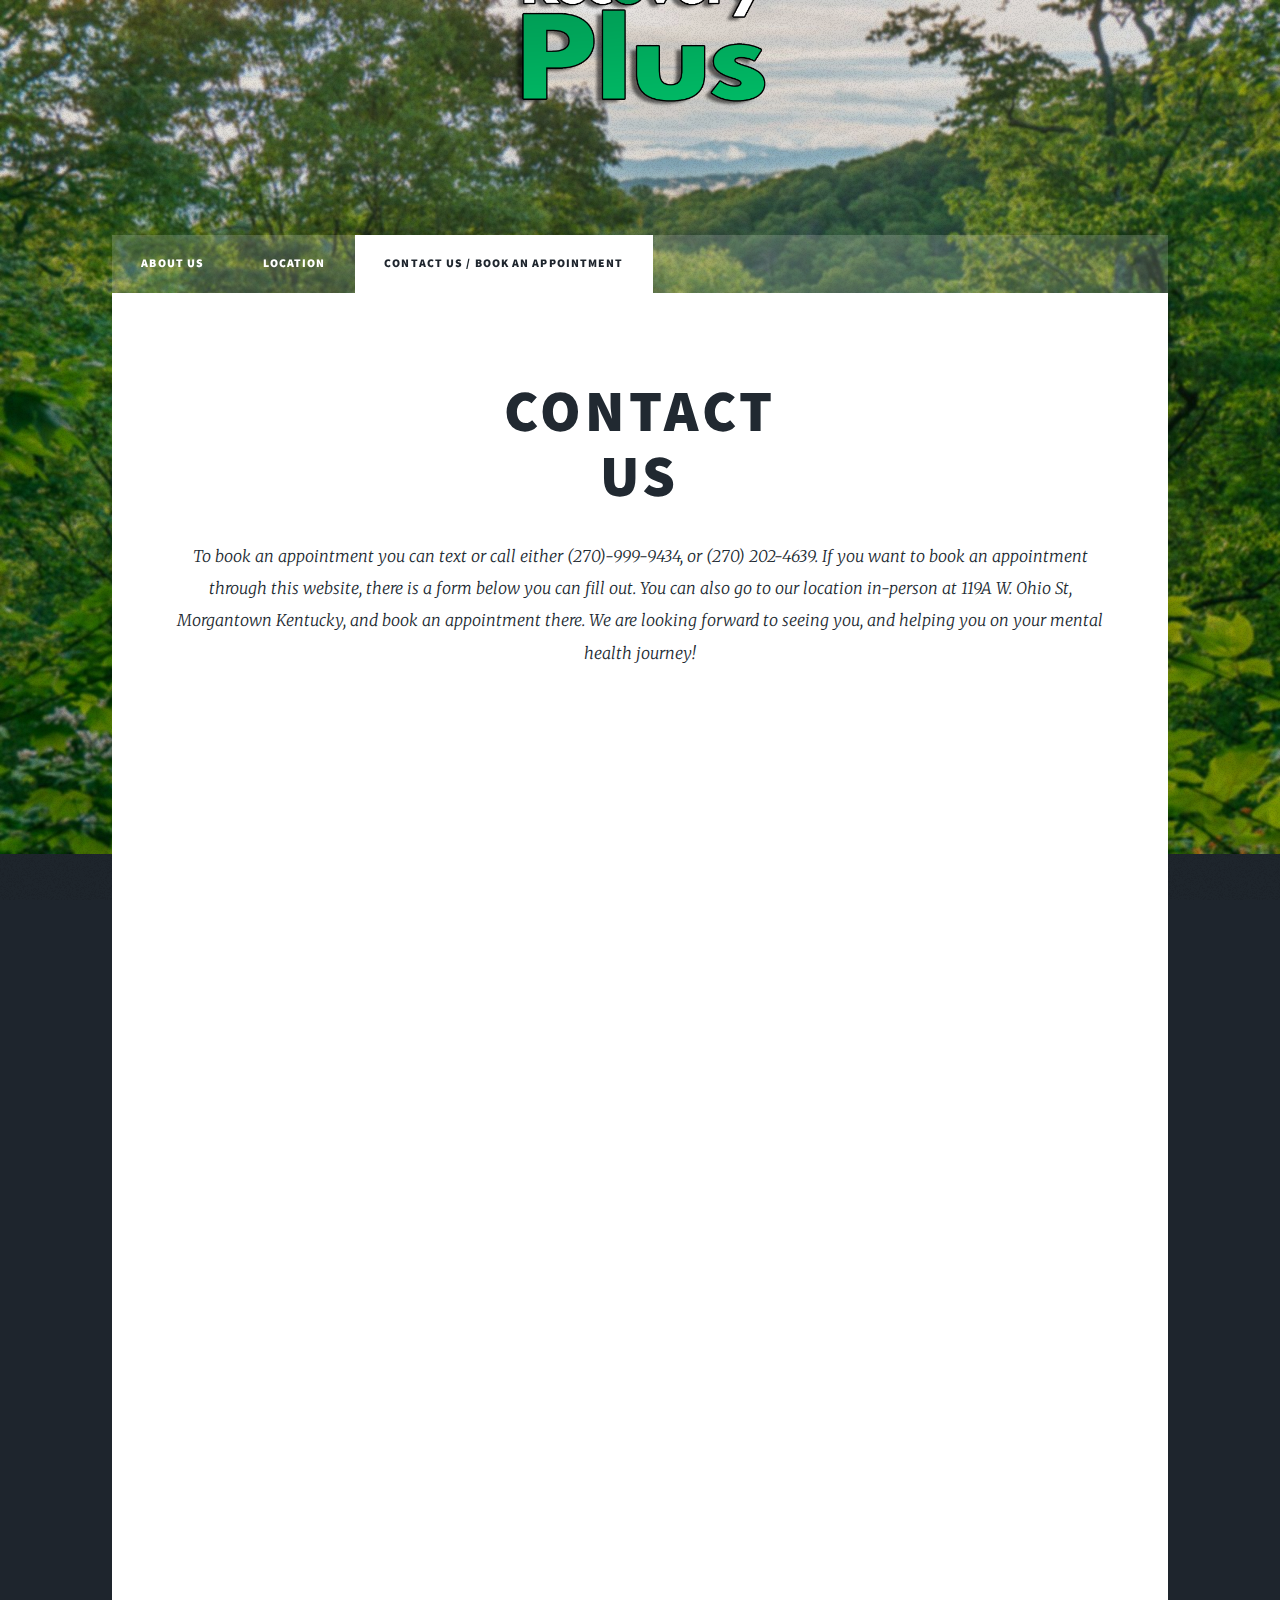
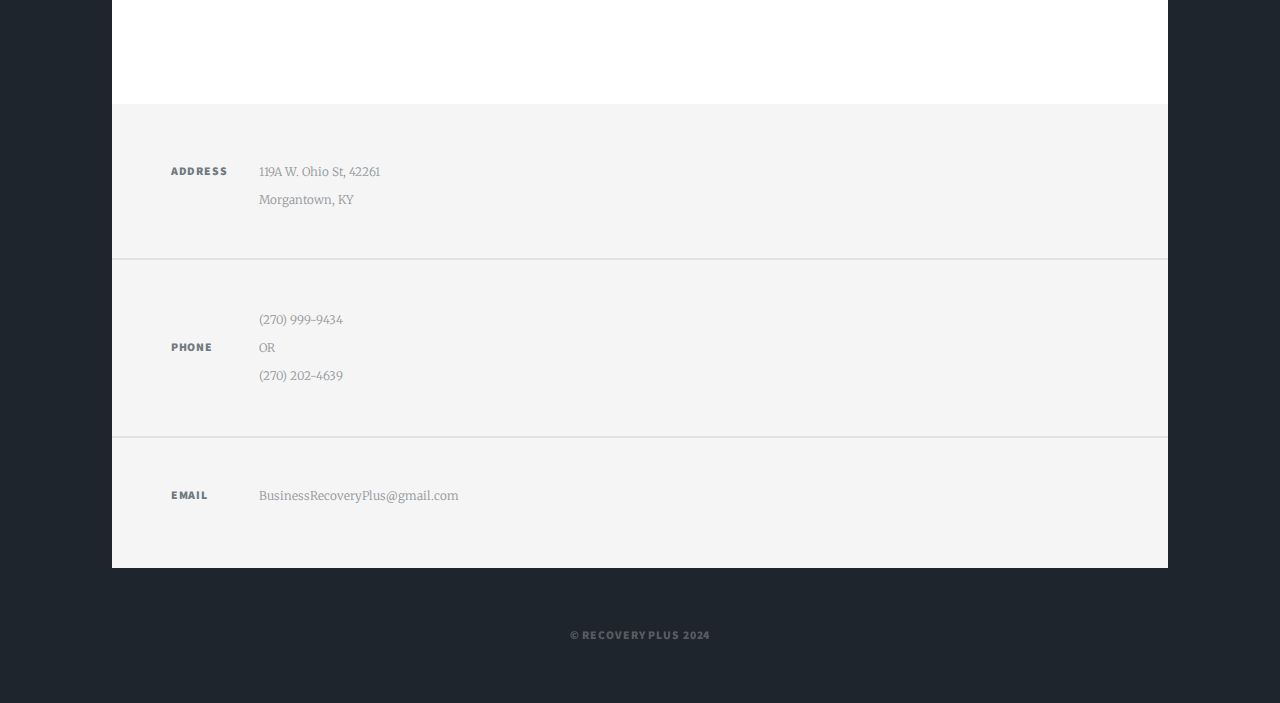
==== Contact.html @ e871b906 "Update and rename Contact to Contact.html" ====
<!DOCTYPE HTML>
<!--
	Massively by HTML5 UP
	html5up.net | @ajlkn
	Free for personal and commercial use under the CCA 3.0 license (html5up.net/license)
-->
<html>
	<head>
		<title>Recovery Plus</title>
		<meta charset="utf-8" />
		<meta name="viewport" content="width=device-width, initial-scale=1, user-scalable=no" />
		<link rel="stylesheet" href="assets/css/main.css" />
		<noscript><link rel="stylesheet" href="assets/css/noscript.css" /></noscript>
	</head>
	<body class="is-preload">

		<!-- Wrapper -->
			<div id="wrapper">

				<!-- Header -->
					<header id="header">
						<img src="logo.png" alt="Recovery Plus" style="width:300px;height:auto;">
					</header>

				<!-- Nav -->
					<nav id="nav">
						<ul class="links">
							<li><a href="index.html">About Us</a></li>
							<li><a href="generic.html">Location</a></li>
							<li class="active"><a href="elements.html">Contact Us / Book an Appointment</a></li>
						</ul>
					</nav>

				<!-- Main -->
					<div id="main">

						<!-- Post -->
							<section class="post">
								<header class="major">
									<h1>Contact<br />
									Us</h1>
									<p>To book an appointment you can text or call either (270)-999-9434, or (270) 202-4639.
									If you want to book an appointment through this website, there is a form below you can fill out. You can also go to our location in-person at 119A W. Ohio St, Morgantown Kentucky, and book
									an appointment there. We are looking forward to seeing you, and helping you on your
									mental health journey!</p><br>
									<iframe class="image fit" src="https://docs.google.com/forms/d/e/1FAIpQLSfh16a1LUzM3JCRupgCEAcpwVUj3cCktyLYL_RZSN-LQg1BMQ/viewform?embedded=true" width="1240" height="817" frameborder="0" marginheight="0" marginwidth="0">Loading…</iframe>
								</header>
							</section>

					</div>

				<!-- Footer -->
					<footer id="footer">
						<section class="split contact">
							<section class="alt">
								<h3>Address</h3>
								<p>119A W. Ohio St, 42261<br />
								Morgantown, KY</p>
							</section>
							<section>
								<h3>Phone</h3>
								<p>(270) 999-9434 <br> OR <br>
								(270) 202-4639</p>
							</section>
							<section>
								<h3>Email</h3>
								<p>BusinessRecoveryPlus@gmail.com</p>
							</section>
					</footer>

				<!-- Copyright -->
					<div id="copyright">
						<ul><li>&copy; Recovery Plus 2024</li></ul>
					</div>

			</div>

		<!-- Scripts -->
			<script src="assets/js/jquery.min.js"></script>
			<script src="assets/js/jquery.scrollex.min.js"></script>
			<script src="assets/js/jquery.scrolly.min.js"></script>
			<script src="assets/js/browser.min.js"></script>
			<script src="assets/js/breakpoints.min.js"></script>
			<script src="assets/js/util.js"></script>
			<script src="assets/js/main.js"></script>

	</body>
</html>
---- assets/css/main.css ----
@import url(fontawesome-all.min.css);
@import url("https://fonts.googleapis.com/css?family=Merriweather:300,700,300italic,700italic|Source+Sans+Pro:900");

/*
	Massively by HTML5 UP
	html5up.net | @ajlkn
	Free for personal and commercial use under the CCA 3.0 license (html5up.net/license)
*/

html, body, div, span, applet, object,
iframe, h1, h2, h3, h4, h5, h6, p, blockquote,
pre, a, abbr, acronym, address, big, cite,
code, del, dfn, em, img, ins, kbd, q, s, samp,
small, strike, strong, sub, sup, tt, var, b,
u, i, center, dl, dt, dd, ol, ul, li, fieldset,
form, label, legend, table, caption, tbody,
tfoot, thead, tr, th, td, article, aside,
canvas, details, embed, figure, figcaption,
footer, header, hgroup, menu, nav, output, ruby,
section, summary, time, mark, audio, video {
	margin: 0;
	padding: 0;
	border: 0;
	font-size: 100%;
	font: inherit;
	vertical-align: baseline;}

article, aside, details, figcaption, figure,
footer, header, hgroup, menu, nav, section {
	display: block;}

body {
	line-height: 1;
}

ol, ul {
	list-style: none;
}

blockquote, q {
	quotes: none;
}

	blockquote:before, blockquote:after, q:before, q:after {
		content: '';
		content: none;
	}

table {
	border-collapse: collapse;
	border-spacing: 0;
}

body {
	-webkit-text-size-adjust: none;
}

mark {
	background-color: transparent;
	color: inherit;
}

input::-moz-focus-inner {
	border: 0;
	padding: 0;
}

input, select, textarea {
	-moz-appearance: none;
	-webkit-appearance: none;
	-ms-appearance: none;
	appearance: none;
}

/* Basic */

	@-ms-viewport {
		width: device-width;
	}

	body {
		-ms-overflow-style: scrollbar;
	}

	@media screen and (max-width: 480px) {

		html, body {
			min-width: 320px;
		}

	}

	html {
		box-sizing: border-box;
	}

	*, *:before, *:after {
		box-sizing: inherit;
	}

	body {
		background-color: #1e252d;
	}

		body.is-preload *, body.is-preload *:before, body.is-preload *:after {
			-moz-animation: none !important;
			-webkit-animation: none !important;
			-ms-animation: none !important;
			animation: none !important;
			-moz-transition: none !important;
			-webkit-transition: none !important;
			-ms-transition: none !important;
			transition: none !important;
		}

/* Type */

	html {
		font-size: 16pt;
	}

		@media screen and (max-width: 1680px) {

			html {
				font-size: 12pt;
			}

		}

		@media screen and (max-width: 1280px) {

			html {
				font-size: 11pt;
			}

		}

		@media screen and (max-width: 360px) {

			html {
				font-size: 10pt;
			}

		}

	body {
		color: #212931;
	}

	body, input, select, textarea {
		font-family: "Merriweather", Georgia, serif;
		font-weight: 300;
		font-size: 1rem;
		line-height: 2.375;
	}

	a {
		-moz-transition: color 0.2s ease-in-out, background-color 0.2s ease-in-out, border-color 0.2s ease-in-out, box-shadow 0.2s ease-in-out;
		-webkit-transition: color 0.2s ease-in-out, background-color 0.2s ease-in-out, border-color 0.2s ease-in-out, box-shadow 0.2s ease-in-out;
		-ms-transition: color 0.2s ease-in-out, background-color 0.2s ease-in-out, border-color 0.2s ease-in-out, box-shadow 0.2s ease-in-out;
		transition: color 0.2s ease-in-out, background-color 0.2s ease-in-out, border-color 0.2s ease-in-out, box-shadow 0.2s ease-in-out;
		border-bottom: dotted 1px;
		text-decoration: none;
	}

		a:hover {
			border-bottom-color: transparent;
		}

	strong, b {
		font-weight: 600;
	}

	em, i {
		font-style: italic;
	}

	p {
		text-align: justify;
		margin: 0 0 2rem 0;
	}

	h1, h2, h3, h4, h5, h6 {
		font-family: "Source Sans Pro", Helvetica, sans-serif;
		font-weight: 900;
		line-height: 1.5;
		letter-spacing: 0.075em;
		text-transform: uppercase;
		margin: 0 0 1rem 0;
	}

		h1 a, h2 a, h3 a, h4 a, h5 a, h6 a {
			border-bottom: 0;
			color: inherit;
			text-decoration: none;
		}

	h1 {
		font-size: 4rem;
		line-height: 1.1;
		margin: 0 0 2rem 0;
	}

	h2 {
		font-size: 1.75rem;
		line-height: 1.3;
	}

	h3 {
		font-size: 1.25rem;
		margin: 0 0 1.5rem 0;
	}

	h4 {
		font-size: 1rem;
	}

	h5 {
		font-size: 0.9rem;
	}

	h6 {
		font-size: 0.8rem;
	}

	sub {
		font-size: 0.8rem;
		position: relative;
		top: 0.5rem;
	}

	sup {
		font-size: 0.8rem;
		position: relative;
		top: -0.5rem;
	}

	blockquote {
		border-left: solid 4px;
		font-style: italic;
		margin: 0 0 2rem 0;
		padding: 0.5rem 0 0.5rem 2rem;
	}

	code {
		border: solid 2px;
		font-family: "Courier New", monospace;
		font-size: 0.9rem;
		margin: 0 0.25rem;
		padding: 0.25rem 0.65rem;
	}

	pre {
		-webkit-overflow-scrolling: touch;
		font-family: "Courier New", monospace;
		font-size: 0.9rem;
		margin: 0 0 2rem 0;
	}

		pre code {
			display: block;
			line-height: 1.75;
			padding: 1rem 1.5rem;
			overflow-x: auto;
		}

	hr {
		border: 0;
		border-bottom: solid 2px;
		margin: 3rem 0;
	}

		hr.major {
			margin: 5rem 0;
		}

	.align-left {
		text-align: left;
	}

	.align-center {
		text-align: center;
	}

	.align-right {
		text-align: right;
	}

	input, select, textarea {
		color: #212931;
	}

	a {
		color: #212931;
		border-bottom-color: rgba(33, 41, 49, 0.5);
	}

		a:hover {
			border-bottom-color: transparent;
			color: #18bfef !important;
		}

	strong, b {
		color: #212931;
	}

	h1, h2, h3, h4, h5, h6 {
		color: #212931;
	}

	blockquote {
		border-left-color: #eeeeee;
	}

	code {
		background: rgba(220, 220, 220, 0.25);
		border-color: #eeeeee;
	}

	hr {
		border-bottom-color: #eeeeee;
	}

/* Row */

	.row {
		display: flex;
		flex-wrap: wrap;
		box-sizing: border-box;
		align-items: stretch;
	}

		.row > * {
			box-sizing: border-box;
		}

		.row.gtr-uniform > * > :last-child {
			margin-bottom: 0;
		}

		.row.aln-left {
			justify-content: flex-start;
		}

		.row.aln-center {
			justify-content: center;
		}

		.row.aln-right {
			justify-content: flex-end;
		}

		.row.aln-top {
			align-items: flex-start;
		}

		.row.aln-middle {
			align-items: center;
		}

		.row.aln-bottom {
			align-items: flex-end;
		}

		.row > .imp {
			order: -1;
		}

		.row > .col-1 {
			width: 8.33333%;
		}

		.row > .off-1 {
			margin-left: 8.33333%;
		}

		.row > .col-2 {
			width: 16.66667%;
		}

		.row > .off-2 {
			margin-left: 16.66667%;
		}

		.row > .col-3 {
			width: 25%;
		}

		.row > .off-3 {
			margin-left: 25%;
		}

		.row > .col-4 {
			width: 33.33333%;
		}

		.row > .off-4 {
			margin-left: 33.33333%;
		}

		.row > .col-5 {
			width: 41.66667%;
		}

		.row > .off-5 {
			margin-left: 41.66667%;
		}

		.row > .col-6 {
			width: 50%;
		}

		.row > .off-6 {
			margin-left: 50%;
		}

		.row > .col-7 {
			width: 58.33333%;
		}

		.row > .off-7 {
			margin-left: 58.33333%;
		}

		.row > .col-8 {
			width: 66.66667%;
		}

		.row > .off-8 {
			margin-left: 66.66667%;
		}

		.row > .col-9 {
			width: 75%;
		}

		.row > .off-9 {
			margin-left: 75%;
		}

		.row > .col-10 {
			width: 83.33333%;
		}

		.row > .off-10 {
			margin-left: 83.33333%;
		}

		.row > .col-11 {
			width: 91.66667%;
		}

		.row > .off-11 {
			margin-left: 91.66667%;
		}

		.row > .col-12 {
			width: 100%;
		}

		.row > .off-12 {
			margin-left: 100%;
		}

		.row.gtr-0 {
			margin-top: 0;
			margin-left: 0rem;
		}

			.row.gtr-0 > * {
				padding: 0 0 0 0rem;
			}

			.row.gtr-0.gtr-uniform {
				margin-top: 0rem;
			}

				.row.gtr-0.gtr-uniform > * {
					padding-top: 0rem;
				}

		.row.gtr-25 {
			margin-top: 0;
			margin-left: -0.375rem;
		}

			.row.gtr-25 > * {
				padding: 0 0 0 0.375rem;
			}

			.row.gtr-25.gtr-uniform {
				margin-top: -0.375rem;
			}

				.row.gtr-25.gtr-uniform > * {
					padding-top: 0.375rem;
				}

		.row.gtr-50 {
			margin-top: 0;
			margin-left: -0.75rem;
		}

			.row.gtr-50 > * {
				padding: 0 0 0 0.75rem;
			}

			.row.gtr-50.gtr-uniform {
				margin-top: -0.75rem;
			}

				.row.gtr-50.gtr-uniform > * {
					padding-top: 0.75rem;
				}

		.row {
			margin-top: 0;
			margin-left: -1.5rem;
		}

			.row > * {
				padding: 0 0 0 1.5rem;
			}

			.row.gtr-uniform {
				margin-top: -1.5rem;
			}

				.row.gtr-uniform > * {
					padding-top: 1.5rem;
				}

		.row.gtr-150 {
			margin-top: 0;
			margin-left: -2.25rem;
		}

			.row.gtr-150 > * {
				padding: 0 0 0 2.25rem;
			}

			.row.gtr-150.gtr-uniform {
				margin-top: -2.25rem;
			}

				.row.gtr-150.gtr-uniform > * {
					padding-top: 2.25rem;
				}

		.row.gtr-200 {
			margin-top: 0;
			margin-left: -3rem;
		}

			.row.gtr-200 > * {
				padding: 0 0 0 3rem;
			}

			.row.gtr-200.gtr-uniform {
				margin-top: -3rem;
			}

				.row.gtr-200.gtr-uniform > * {
					padding-top: 3rem;
				}

		@media screen and (max-width: 1680px) {

			.row {
				display: flex;
				flex-wrap: wrap;
				box-sizing: border-box;
				align-items: stretch;
			}

				.row > * {
					box-sizing: border-box;
				}

				.row.gtr-uniform > * > :last-child {
					margin-bottom: 0;
				}

				.row.aln-left {
					justify-content: flex-start;
				}

				.row.aln-center {
					justify-content: center;
				}

				.row.aln-right {
					justify-content: flex-end;
				}

				.row.aln-top {
					align-items: flex-start;
				}

				.row.aln-middle {
					align-items: center;
				}

				.row.aln-bottom {
					align-items: flex-end;
				}

				.row > .imp-xlarge {
					order: -1;
				}

				.row > .col-1-xlarge {
					width: 8.33333%;
				}

				.row > .off-1-xlarge {
					margin-left: 8.33333%;
				}

				.row > .col-2-xlarge {
					width: 16.66667%;
				}

				.row > .off-2-xlarge {
					margin-left: 16.66667%;
				}

				.row > .col-3-xlarge {
					width: 25%;
				}

				.row > .off-3-xlarge {
					margin-left: 25%;
				}

				.row > .col-4-xlarge {
					width: 33.33333%;
				}

				.row > .off-4-xlarge {
					margin-left: 33.33333%;
				}

				.row > .col-5-xlarge {
					width: 41.66667%;
				}

				.row > .off-5-xlarge {
					margin-left: 41.66667%;
				}

				.row > .col-6-xlarge {
					width: 50%;
				}

				.row > .off-6-xlarge {
					margin-left: 50%;
				}

				.row > .col-7-xlarge {
					width: 58.33333%;
				}

				.row > .off-7-xlarge {
					margin-left: 58.33333%;
				}

				.row > .col-8-xlarge {
					width: 66.66667%;
				}

				.row > .off-8-xlarge {
					margin-left: 66.66667%;
				}

				.row > .col-9-xlarge {
					width: 75%;
				}

				.row > .off-9-xlarge {
					margin-left: 75%;
				}

				.row > .col-10-xlarge {
					width: 83.33333%;
				}

				.row > .off-10-xlarge {
					margin-left: 83.33333%;
				}

				.row > .col-11-xlarge {
					width: 91.66667%;
				}

				.row > .off-11-xlarge {
					margin-left: 91.66667%;
				}

				.row > .col-12-xlarge {
					width: 100%;
				}

				.row > .off-12-xlarge {
					margin-left: 100%;
				}

				.row.gtr-0 {
					margin-top: 0;
					margin-left: 0rem;
				}

					.row.gtr-0 > * {
						padding: 0 0 0 0rem;
					}

					.row.gtr-0.gtr-uniform {
						margin-top: 0rem;
					}

						.row.gtr-0.gtr-uniform > * {
							padding-top: 0rem;
						}

				.row.gtr-25 {
					margin-top: 0;
					margin-left: -0.375rem;
				}

					.row.gtr-25 > * {
						padding: 0 0 0 0.375rem;
					}

					.row.gtr-25.gtr-uniform {
						margin-top: -0.375rem;
					}

						.row.gtr-25.gtr-uniform > * {
							padding-top: 0.375rem;
						}

				.row.gtr-50 {
					margin-top: 0;
					margin-left: -0.75rem;
				}

					.row.gtr-50 > * {
						padding: 0 0 0 0.75rem;
					}

					.row.gtr-50.gtr-uniform {
						margin-top: -0.75rem;
					}

						.row.gtr-50.gtr-uniform > * {
							padding-top: 0.75rem;
						}

				.row {
					margin-top: 0;
					margin-left: -1.5rem;
				}

					.row > * {
						padding: 0 0 0 1.5rem;
					}

					.row.gtr-uniform {
						margin-top: -1.5rem;
					}

						.row.gtr-uniform > * {
							padding-top: 1.5rem;
						}

				.row.gtr-150 {
					margin-top: 0;
					margin-left: -2.25rem;
				}

					.row.gtr-150 > * {
						padding: 0 0 0 2.25rem;
					}

					.row.gtr-150.gtr-uniform {
						margin-top: -2.25rem;
					}

						.row.gtr-150.gtr-uniform > * {
							padding-top: 2.25rem;
						}

				.row.gtr-200 {
					margin-top: 0;
					margin-left: -3rem;
				}

					.row.gtr-200 > * {
						padding: 0 0 0 3rem;
					}

					.row.gtr-200.gtr-uniform {
						margin-top: -3rem;
					}

						.row.gtr-200.gtr-uniform > * {
							padding-top: 3rem;
						}

		}

		@media screen and (max-width: 1280px) {

			.row {
				display: flex;
				flex-wrap: wrap;
				box-sizing: border-box;
				align-items: stretch;
			}

				.row > * {
					box-sizing: border-box;
				}

				.row.gtr-uniform > * > :last-child {
					margin-bottom: 0;
				}

				.row.aln-left {
					justify-content: flex-start;
				}

				.row.aln-center {
					justify-content: center;
				}

				.row.aln-right {
					justify-content: flex-end;
				}

				.row.aln-top {
					align-items: flex-start;
				}

				.row.aln-middle {
					align-items: center;
				}

				.row.aln-bottom {
					align-items: flex-end;
				}

				.row > .imp-large {
					order: -1;
				}

				.row > .col-1-large {
					width: 8.33333%;
				}

				.row > .off-1-large {
					margin-left: 8.33333%;
				}

				.row > .col-2-large {
					width: 16.66667%;
				}

				.row > .off-2-large {
					margin-left: 16.66667%;
				}

				.row > .col-3-large {
					width: 25%;
				}

				.row > .off-3-large {
					margin-left: 25%;
				}

				.row > .col-4-large {
					width: 33.33333%;
				}

				.row > .off-4-large {
					margin-left: 33.33333%;
				}

				.row > .col-5-large {
					width: 41.66667%;
				}

				.row > .off-5-large {
					margin-left: 41.66667%;
				}

				.row > .col-6-large {
					width: 50%;
				}

				.row > .off-6-large {
					margin-left: 50%;
				}

				.row > .col-7-large {
					width: 58.33333%;
				}

				.row > .off-7-large {
					margin-left: 58.33333%;
				}

				.row > .col-8-large {
					width: 66.66667%;
				}

				.row > .off-8-large {
					margin-left: 66.66667%;
				}

				.row > .col-9-large {
					width: 75%;
				}

				.row > .off-9-large {
					margin-left: 75%;
				}

				.row > .col-10-large {
					width: 83.33333%;
				}

				.row > .off-10-large {
					margin-left: 83.33333%;
				}

				.row > .col-11-large {
					width: 91.66667%;
				}

				.row > .off-11-large {
					margin-left: 91.66667%;
				}

				.row > .col-12-large {
					width: 100%;
				}

				.row > .off-12-large {
					margin-left: 100%;
				}

				.row.gtr-0 {
					margin-top: 0;
					margin-left: 0rem;
				}

					.row.gtr-0 > * {
						padding: 0 0 0 0rem;
					}

					.row.gtr-0.gtr-uniform {
						margin-top: 0rem;
					}

						.row.gtr-0.gtr-uniform > * {
							padding-top: 0rem;
						}

				.row.gtr-25 {
					margin-top: 0;
					margin-left: -0.375rem;
				}

					.row.gtr-25 > * {
						padding: 0 0 0 0.375rem;
					}

					.row.gtr-25.gtr-uniform {
						margin-top: -0.375rem;
					}

						.row.gtr-25.gtr-uniform > * {
							padding-top: 0.375rem;
						}

				.row.gtr-50 {
					margin-top: 0;
					margin-left: -0.75rem;
				}

					.row.gtr-50 > * {
						padding: 0 0 0 0.75rem;
					}

					.row.gtr-50.gtr-uniform {
						margin-top: -0.75rem;
					}

						.row.gtr-50.gtr-uniform > * {
							padding-top: 0.75rem;
						}

				.row {
					margin-top: 0;
					margin-left: -1.5rem;
				}

					.row > * {
						padding: 0 0 0 1.5rem;
					}

					.row.gtr-uniform {
						margin-top: -1.5rem;
					}

						.row.gtr-uniform > * {
							padding-top: 1.5rem;
						}

				.row.gtr-150 {
					margin-top: 0;
					margin-left: -2.25rem;
				}

					.row.gtr-150 > * {
						padding: 0 0 0 2.25rem;
					}

					.row.gtr-150.gtr-uniform {
						margin-top: -2.25rem;
					}

						.row.gtr-150.gtr-uniform > * {
							padding-top: 2.25rem;
						}

				.row.gtr-200 {
					margin-top: 0;
					margin-left: -3rem;
				}

					.row.gtr-200 > * {
						padding: 0 0 0 3rem;
					}

					.row.gtr-200.gtr-uniform {
						margin-top: -3rem;
					}

						.row.gtr-200.gtr-uniform > * {
							padding-top: 3rem;
						}

		}

		@media screen and (max-width: 980px) {

			.row {
				display: flex;
				flex-wrap: wrap;
				box-sizing: border-box;
				align-items: stretch;
			}

				.row > * {
					box-sizing: border-box;
				}

				.row.gtr-uniform > * > :last-child {
					margin-bottom: 0;
				}

				.row.aln-left {
					justify-content: flex-start;
				}

				.row.aln-center {
					justify-content: center;
				}

				.row.aln-right {
					justify-content: flex-end;
				}

				.row.aln-top {
					align-items: flex-start;
				}

				.row.aln-middle {
					align-items: center;
				}

				.row.aln-bottom {
					align-items: flex-end;
				}

				.row > .imp-medium {
					order: -1;
				}

				.row > .col-1-medium {
					width: 8.33333%;
				}

				.row > .off-1-medium {
					margin-left: 8.33333%;
				}

				.row > .col-2-medium {
					width: 16.66667%;
				}

				.row > .off-2-medium {
					margin-left: 16.66667%;
				}

				.row > .col-3-medium {
					width: 25%;
				}

				.row > .off-3-medium {
					margin-left: 25%;
				}

				.row > .col-4-medium {
					width: 33.33333%;
				}

				.row > .off-4-medium {
					margin-left: 33.33333%;
				}

				.row > .col-5-medium {
					width: 41.66667%;
				}

				.row > .off-5-medium {
					margin-left: 41.66667%;
				}

				.row > .col-6-medium {
					width: 50%;
				}

				.row > .off-6-medium {
					margin-left: 50%;
				}

				.row > .col-7-medium {
					width: 58.33333%;
				}

				.row > .off-7-medium {
					margin-left: 58.33333%;
				}

				.row > .col-8-medium {
					width: 66.66667%;
				}

				.row > .off-8-medium {
					margin-left: 66.66667%;
				}

				.row > .col-9-medium {
					width: 75%;
				}

				.row > .off-9-medium {
					margin-left: 75%;
				}

				.row > .col-10-medium {
					width: 83.33333%;
				}

				.row > .off-10-medium {
					margin-left: 83.33333%;
				}

				.row > .col-11-medium {
					width: 91.66667%;
				}

				.row > .off-11-medium {
					margin-left: 91.66667%;
				}

				.row > .col-12-medium {
					width: 100%;
				}

				.row > .off-12-medium {
					margin-left: 100%;
				}

				.row.gtr-0 {
					margin-top: 0;
					margin-left: 0rem;
				}

					.row.gtr-0 > * {
						padding: 0 0 0 0rem;
					}

					.row.gtr-0.gtr-uniform {
						margin-top: 0rem;
					}

						.row.gtr-0.gtr-uniform > * {
							padding-top: 0rem;
						}

				.row.gtr-25 {
					margin-top: 0;
					margin-left: -0.375rem;
				}

					.row.gtr-25 > * {
						padding: 0 0 0 0.375rem;
					}

					.row.gtr-25.gtr-uniform {
						margin-top: -0.375rem;
					}

						.row.gtr-25.gtr-uniform > * {
							padding-top: 0.375rem;
						}

				.row.gtr-50 {
					margin-top: 0;
					margin-left: -0.75rem;
				}

					.row.gtr-50 > * {
						padding: 0 0 0 0.75rem;
					}

					.row.gtr-50.gtr-uniform {
						margin-top: -0.75rem;
					}

						.row.gtr-50.gtr-uniform > * {
							padding-top: 0.75rem;
						}

				.row {
					margin-top: 0;
					margin-left: -1.5rem;
				}

					.row > * {
						padding: 0 0 0 1.5rem;
					}

					.row.gtr-uniform {
						margin-top: -1.5rem;
					}

						.row.gtr-uniform > * {
							padding-top: 1.5rem;
						}

				.row.gtr-150 {
					margin-top: 0;
					margin-left: -2.25rem;
				}

					.row.gtr-150 > * {
						padding: 0 0 0 2.25rem;
					}

					.row.gtr-150.gtr-uniform {
						margin-top: -2.25rem;
					}

						.row.gtr-150.gtr-uniform > * {
							padding-top: 2.25rem;
						}

				.row.gtr-200 {
					margin-top: 0;
					margin-left: -3rem;
				}

					.row.gtr-200 > * {
						padding: 0 0 0 3rem;
					}

					.row.gtr-200.gtr-uniform {
						margin-top: -3rem;
					}

						.row.gtr-200.gtr-uniform > * {
							padding-top: 3rem;
						}

		}

		@media screen and (max-width: 736px) {

			.row {
				display: flex;
				flex-wrap: wrap;
				box-sizing: border-box;
				align-items: stretch;
			}

				.row > * {
					box-sizing: border-box;
				}

				.row.gtr-uniform > * > :last-child {
					margin-bottom: 0;
				}

				.row.aln-left {
					justify-content: flex-start;
				}

				.row.aln-center {
					justify-content: center;
				}

				.row.aln-right {
					justify-content: flex-end;
				}

				.row.aln-top {
					align-items: flex-start;
				}

				.row.aln-middle {
					align-items: center;
				}

				.row.aln-bottom {
					align-items: flex-end;
				}

				.row > .imp-small {
					order: -1;
				}

				.row > .col-1-small {
					width: 8.33333%;
				}

				.row > .off-1-small {
					margin-left: 8.33333%;
				}

				.row > .col-2-small {
					width: 16.66667%;
				}

				.row > .off-2-small {
					margin-left: 16.66667%;
				}

				.row > .col-3-small {
					width: 25%;
				}

				.row > .off-3-small {
					margin-left: 25%;
				}

				.row > .col-4-small {
					width: 33.33333%;
				}

				.row > .off-4-small {
					margin-left: 33.33333%;
				}

				.row > .col-5-small {
					width: 41.66667%;
				}

				.row > .off-5-small {
					margin-left: 41.66667%;
				}

				.row > .col-6-small {
					width: 50%;
				}

				.row > .off-6-small {
					margin-left: 50%;
				}

				.row > .col-7-small {
					width: 58.33333%;
				}

				.row > .off-7-small {
					margin-left: 58.33333%;
				}

				.row > .col-8-small {
					width: 66.66667%;
				}

				.row > .off-8-small {
					margin-left: 66.66667%;
				}

				.row > .col-9-small {
					width: 75%;
				}

				.row > .off-9-small {
					margin-left: 75%;
				}

				.row > .col-10-small {
					width: 83.33333%;
				}

				.row > .off-10-small {
					margin-left: 83.33333%;
				}

				.row > .col-11-small {
					width: 91.66667%;
				}

				.row > .off-11-small {
					margin-left: 91.66667%;
				}

				.row > .col-12-small {
					width: 100%;
				}

				.row > .off-12-small {
					margin-left: 100%;
				}

				.row.gtr-0 {
					margin-top: 0;
					margin-left: 0rem;
				}

					.row.gtr-0 > * {
						padding: 0 0 0 0rem;
					}

					.row.gtr-0.gtr-uniform {
						margin-top: 0rem;
					}

						.row.gtr-0.gtr-uniform > * {
							padding-top: 0rem;
						}

				.row.gtr-25 {
					margin-top: 0;
					margin-left: -0.375rem;
				}

					.row.gtr-25 > * {
						padding: 0 0 0 0.375rem;
					}

					.row.gtr-25.gtr-uniform {
						margin-top: -0.375rem;
					}

						.row.gtr-25.gtr-uniform > * {
							padding-top: 0.375rem;
						}

				.row.gtr-50 {
					margin-top: 0;
					margin-left: -0.75rem;
				}

					.row.gtr-50 > * {
						padding: 0 0 0 0.75rem;
					}

					.row.gtr-50.gtr-uniform {
						margin-top: -0.75rem;
					}

						.row.gtr-50.gtr-uniform > * {
							padding-top: 0.75rem;
						}

				.row {
					margin-top: 0;
					margin-left: -1.5rem;
				}

					.row > * {
						padding: 0 0 0 1.5rem;
					}

					.row.gtr-uniform {
						margin-top: -1.5rem;
					}

						.row.gtr-uniform > * {
							padding-top: 1.5rem;
						}

				.row.gtr-150 {
					margin-top: 0;
					margin-left: -2.25rem;
				}

					.row.gtr-150 > * {
						padding: 0 0 0 2.25rem;
					}

					.row.gtr-150.gtr-uniform {
						margin-top: -2.25rem;
					}

						.row.gtr-150.gtr-uniform > * {
							padding-top: 2.25rem;
						}

				.row.gtr-200 {
					margin-top: 0;
					margin-left: -3rem;
				}

					.row.gtr-200 > * {
						padding: 0 0 0 3rem;
					}

					.row.gtr-200.gtr-uniform {
						margin-top: -3rem;
					}

						.row.gtr-200.gtr-uniform > * {
							padding-top: 3rem;
						}

		}

		@media screen and (max-width: 480px) {

			.row {
				display: flex;
				flex-wrap: wrap;
				box-sizing: border-box;
				align-items: stretch;
			}

				.row > * {
					box-sizing: border-box;
				}

				.row.gtr-uniform > * > :last-child {
					margin-bottom: 0;
				}

				.row.aln-left {
					justify-content: flex-start;
				}

				.row.aln-center {
					justify-content: center;
				}

				.row.aln-right {
					justify-content: flex-end;
				}

				.row.aln-top {
					align-items: flex-start;
				}

				.row.aln-middle {
					align-items: center;
				}

				.row.aln-bottom {
					align-items: flex-end;
				}

				.row > .imp-xsmall {
					order: -1;
				}

				.row > .col-1-xsmall {
					width: 8.33333%;
				}

				.row > .off-1-xsmall {
					margin-left: 8.33333%;
				}

				.row > .col-2-xsmall {
					width: 16.66667%;
				}

				.row > .off-2-xsmall {
					margin-left: 16.66667%;
				}

				.row > .col-3-xsmall {
					width: 25%;
				}

				.row > .off-3-xsmall {
					margin-left: 25%;
				}

				.row > .col-4-xsmall {
					width: 33.33333%;
				}

				.row > .off-4-xsmall {
					margin-left: 33.33333%;
				}

				.row > .col-5-xsmall {
					width: 41.66667%;
				}

				.row > .off-5-xsmall {
					margin-left: 41.66667%;
				}

				.row > .col-6-xsmall {
					width: 50%;
				}

				.row > .off-6-xsmall {
					margin-left: 50%;
				}

				.row > .col-7-xsmall {
					width: 58.33333%;
				}

				.row > .off-7-xsmall {
					margin-left: 58.33333%;
				}

				.row > .col-8-xsmall {
					width: 66.66667%;
				}

				.row > .off-8-xsmall {
					margin-left: 66.66667%;
				}

				.row > .col-9-xsmall {
					width: 75%;
				}

				.row > .off-9-xsmall {
					margin-left: 75%;
				}

				.row > .col-10-xsmall {
					width: 83.33333%;
				}

				.row > .off-10-xsmall {
					margin-left: 83.33333%;
				}

				.row > .col-11-xsmall {
					width: 91.66667%;
				}

				.row > .off-11-xsmall {
					margin-left: 91.66667%;
				}

				.row > .col-12-xsmall {
					width: 100%;
				}

				.row > .off-12-xsmall {
					margin-left: 100%;
				}

				.row.gtr-0 {
					margin-top: 0;
					margin-left: 0rem;
				}

					.row.gtr-0 > * {
						padding: 0 0 0 0rem;
					}

					.row.gtr-0.gtr-uniform {
						margin-top: 0rem;
					}

						.row.gtr-0.gtr-uniform > * {
							padding-top: 0rem;
						}

				.row.gtr-25 {
					margin-top: 0;
					margin-left: -0.375rem;
				}

					.row.gtr-25 > * {
						padding: 0 0 0 0.375rem;
					}

					.row.gtr-25.gtr-uniform {
						margin-top: -0.375rem;
					}

						.row.gtr-25.gtr-uniform > * {
							padding-top: 0.375rem;
						}

				.row.gtr-50 {
					margin-top: 0;
					margin-left: -0.75rem;
				}

					.row.gtr-50 > * {
						padding: 0 0 0 0.75rem;
					}

					.row.gtr-50.gtr-uniform {
						margin-top: -0.75rem;
					}

						.row.gtr-50.gtr-uniform > * {
							padding-top: 0.75rem;
						}

				.row {
					margin-top: 0;
					margin-left: -1.5rem;
				}

					.row > * {
						padding: 0 0 0 1.5rem;
					}

					.row.gtr-uniform {
						margin-top: -1.5rem;
					}

						.row.gtr-uniform > * {
							padding-top: 1.5rem;
						}

				.row.gtr-150 {
					margin-top: 0;
					margin-left: -2.25rem;
				}

					.row.gtr-150 > * {
						padding: 0 0 0 2.25rem;
					}

					.row.gtr-150.gtr-uniform {
						margin-top: -2.25rem;
					}

						.row.gtr-150.gtr-uniform > * {
							padding-top: 2.25rem;
						}

				.row.gtr-200 {
					margin-top: 0;
					margin-left: -3rem;
				}

					.row.gtr-200 > * {
						padding: 0 0 0 3rem;
					}

					.row.gtr-200.gtr-uniform {
						margin-top: -3rem;
					}

						.row.gtr-200.gtr-uniform > * {
							padding-top: 3rem;
						}

		}

		@media screen and (max-width: 360px) {

			.row {
				display: flex;
				flex-wrap: wrap;
				box-sizing: border-box;
				align-items: stretch;
			}

				.row > * {
					box-sizing: border-box;
				}

				.row.gtr-uniform > * > :last-child {
					margin-bottom: 0;
				}

				.row.aln-left {
					justify-content: flex-start;
				}

				.row.aln-center {
					justify-content: center;
				}

				.row.aln-right {
					justify-content: flex-end;
				}

				.row.aln-top {
					align-items: flex-start;
				}

				.row.aln-middle {
					align-items: center;
				}

				.row.aln-bottom {
					align-items: flex-end;
				}

				.row > .imp-xxsmall {
					order: -1;
				}

				.row > .col-1-xxsmall {
					width: 8.33333%;
				}

				.row > .off-1-xxsmall {
					margin-left: 8.33333%;
				}

				.row > .col-2-xxsmall {
					width: 16.66667%;
				}

				.row > .off-2-xxsmall {
					margin-left: 16.66667%;
				}

				.row > .col-3-xxsmall {
					width: 25%;
				}

				.row > .off-3-xxsmall {
					margin-left: 25%;
				}

				.row > .col-4-xxsmall {
					width: 33.33333%;
				}

				.row > .off-4-xxsmall {
					margin-left: 33.33333%;
				}

				.row > .col-5-xxsmall {
					width: 41.66667%;
				}

				.row > .off-5-xxsmall {
					margin-left: 41.66667%;
				}

				.row > .col-6-xxsmall {
					width: 50%;
				}

				.row > .off-6-xxsmall {
					margin-left: 50%;
				}

				.row > .col-7-xxsmall {
					width: 58.33333%;
				}

				.row > .off-7-xxsmall {
					margin-left: 58.33333%;
				}

				.row > .col-8-xxsmall {
					width: 66.66667%;
				}

				.row > .off-8-xxsmall {
					margin-left: 66.66667%;
				}

				.row > .col-9-xxsmall {
					width: 75%;
				}

				.row > .off-9-xxsmall {
					margin-left: 75%;
				}

				.row > .col-10-xxsmall {
					width: 83.33333%;
				}

				.row > .off-10-xxsmall {
					margin-left: 83.33333%;
				}

				.row > .col-11-xxsmall {
					width: 91.66667%;
				}

				.row > .off-11-xxsmall {
					margin-left: 91.66667%;
				}

				.row > .col-12-xxsmall {
					width: 100%;
				}

				.row > .off-12-xxsmall {
					margin-left: 100%;
				}

				.row.gtr-0 {
					margin-top: 0;
					margin-left: 0rem;
				}

					.row.gtr-0 > * {
						padding: 0 0 0 0rem;
					}

					.row.gtr-0.gtr-uniform {
						margin-top: 0rem;
					}

						.row.gtr-0.gtr-uniform > * {
							padding-top: 0rem;
						}

				.row.gtr-25 {
					margin-top: 0;
					margin-left: -0.375rem;
				}

					.row.gtr-25 > * {
						padding: 0 0 0 0.375rem;
					}

					.row.gtr-25.gtr-uniform {
						margin-top: -0.375rem;
					}

						.row.gtr-25.gtr-uniform > * {
							padding-top: 0.375rem;
						}

				.row.gtr-50 {
					margin-top: 0;
					margin-left: -0.75rem;
				}

					.row.gtr-50 > * {
						padding: 0 0 0 0.75rem;
					}

					.row.gtr-50.gtr-uniform {
						margin-top: -0.75rem;
					}

						.row.gtr-50.gtr-uniform > * {
							padding-top: 0.75rem;
						}

				.row {
					margin-top: 0;
					margin-left: -1.5rem;
				}

					.row > * {
						padding: 0 0 0 1.5rem;
					}

					.row.gtr-uniform {
						margin-top: -1.5rem;
					}

						.row.gtr-uniform > * {
							padding-top: 1.5rem;
						}

				.row.gtr-150 {
					margin-top: 0;
					margin-left: -2.25rem;
				}

					.row.gtr-150 > * {
						padding: 0 0 0 2.25rem;
					}

					.row.gtr-150.gtr-uniform {
						margin-top: -2.25rem;
					}

						.row.gtr-150.gtr-uniform > * {
							padding-top: 2.25rem;
						}

				.row.gtr-200 {
					margin-top: 0;
					margin-left: -3rem;
				}

					.row.gtr-200 > * {
						padding: 0 0 0 3rem;
					}

					.row.gtr-200.gtr-uniform {
						margin-top: -3rem;
					}

						.row.gtr-200.gtr-uniform > * {
							padding-top: 3rem;
						}

		}

/* Box */

	.box {
		border: solid 2px;
		margin-bottom: 2rem;
		padding: 1.5rem;
	}

		.box > :last-child,
		.box > :last-child > :last-child,
		.box > :last-child > :last-child > :last-child {
			margin-bottom: 0;
		}

		.box.alt {
			border: 0;
			border-radius: 0;
			padding: 0;
		}

	.box {
		border-color: #eeeeee;
	}

/* Button */

	input[type="submit"],
	input[type="reset"],
	input[type="button"],
	button,
	.button {
		-moz-appearance: none;
		-webkit-appearance: none;
		-ms-appearance: none;
		appearance: none;
		-moz-transition: background-color 0.2s ease-in-out, box-shadow 0.2s ease-in-out, color 0.2s ease-in-out;
		-webkit-transition: background-color 0.2s ease-in-out, box-shadow 0.2s ease-in-out, color 0.2s ease-in-out;
		-ms-transition: background-color 0.2s ease-in-out, box-shadow 0.2s ease-in-out, color 0.2s ease-in-out;
		transition: background-color 0.2s ease-in-out, box-shadow 0.2s ease-in-out, color 0.2s ease-in-out;
		border: 0;
		border-radius: 0;
		cursor: pointer;
		display: inline-block;
		font-family: "Source Sans Pro", Helvetica, sans-serif;
		font-size: 0.8rem;
		font-weight: 900;
		letter-spacing: 0.075em;
		height: 3rem;
		line-height: 3rem;
		padding: 0 2rem;
		text-align: center;
		text-decoration: none;
		text-transform: uppercase;
		white-space: nowrap;
	}

		input[type="submit"].icon:before,
		input[type="reset"].icon:before,
		input[type="button"].icon:before,
		button.icon:before,
		.button.icon:before {
			margin-right: 0.5rem;
		}

		input[type="submit"].icon.solo,
		input[type="reset"].icon.solo,
		input[type="button"].icon.solo,
		button.icon.solo,
		.button.icon.solo {
			position: relative;
			width: 4rem;
			height: 4rem;
			line-height: 4rem;
			border-radius: 4rem;
			text-indent: 4rem;
			overflow: hidden;
			padding: 0;
			white-space: nowrap;
		}

			input[type="submit"].icon.solo:before,
			input[type="reset"].icon.solo:before,
			input[type="button"].icon.solo:before,
			button.icon.solo:before,
			.button.icon.solo:before {
				position: absolute;
				display: block;
				top: 0;
				left: 0;
				width: inherit;
				height: inherit;
				line-height: inherit;
				font-size: 1.25rem;
				margin-right: 0;
				text-align: center;
				text-indent: 0;
			}

		input[type="submit"].fit,
		input[type="reset"].fit,
		input[type="button"].fit,
		button.fit,
		.button.fit {
			width: 100%;
		}

		input[type="submit"].small,
		input[type="reset"].small,
		input[type="button"].small,
		button.small,
		.button.small {
			font-size: 0.7rem;
			height: 2.5rem;
			line-height: 2.5rem;
			padding: 0 1.5rem;
		}

		input[type="submit"].large,
		input[type="reset"].large,
		input[type="button"].large,
		button.large,
		.button.large {
			font-size: 0.9rem;
			height: 3.5rem;
			line-height: 3.5rem;
			padding: 0 2.75rem;
		}

		@media screen and (max-width: 980px) {

			input[type="submit"],
			input[type="reset"],
			input[type="button"],
			button,
			.button {
				font-size: 0.9rem;
				height: 3.25rem;
				line-height: 3.25rem;
			}

				input[type="submit"].large,
				input[type="reset"].large,
				input[type="button"].large,
				button.large,
				.button.large {
					font-size: 1rem;
					height: 3.75rem;
					line-height: 3.75rem;
				}

		}

		input[type="submit"].disabled, input[type="submit"]:disabled,
		input[type="reset"].disabled,
		input[type="reset"]:disabled,
		input[type="button"].disabled,
		input[type="button"]:disabled,
		button.disabled,
		button:disabled,
		.button.disabled,
		.button:disabled {
			pointer-events: none;
			opacity: 0.25;
		}

	input[type="submit"],
	input[type="reset"],
	input[type="button"],
	button,
	.button {
		background-color: transparent;
		box-shadow: inset 0 0 0 2px #212931;
		color: #212931 !important;
	}

		input[type="submit"]:hover,
		input[type="reset"]:hover,
		input[type="button"]:hover,
		button:hover,
		.button:hover {
			box-shadow: inset 0 0 0 2px #18bfef;
			color: #18bfef !important;
		}

		input[type="submit"].primary,
		input[type="reset"].primary,
		input[type="button"].primary,
		button.primary,
		.button.primary {
			background-color: #212931;
			box-shadow: none;
			color: #ffffff !important;
		}

			input[type="submit"].primary:hover,
			input[type="reset"].primary:hover,
			input[type="button"].primary:hover,
			button.primary:hover,
			.button.primary:hover {
				background-color: #18bfef;
			}

/* Form */

	form {
		margin: 0 0 2rem 0;
	}

		form > :last-child {
			margin-bottom: 0;
		}

		form > .fields {
			display: -moz-flex;
			display: -webkit-flex;
			display: -ms-flex;
			display: flex;
			-moz-flex-wrap: wrap;
			-webkit-flex-wrap: wrap;
			-ms-flex-wrap: wrap;
			flex-wrap: wrap;
			width: calc(100% + 3rem);
			margin: -1.5rem 0 2rem -1.5rem;
		}

			form > .fields > .field {
				-moz-flex-grow: 0;
				-webkit-flex-grow: 0;
				-ms-flex-grow: 0;
				flex-grow: 0;
				-moz-flex-shrink: 0;
				-webkit-flex-shrink: 0;
				-ms-flex-shrink: 0;
				flex-shrink: 0;
				padding: 1.5rem 0 0 1.5rem;
				width: calc(100% - 1.5rem);
			}

				form > .fields > .field.half {
					width: calc(50% - 0.75rem);
				}

				form > .fields > .field.third {
					width: calc(100%/3 - 0.5rem);
				}

				form > .fields > .field.quarter {
					width: calc(25% - 0.375rem);
				}

		@media screen and (max-width: 480px) {

			form > .fields {
				width: calc(100% + 3rem);
				margin: -1.5rem 0 2rem -1.5rem;
			}

				form > .fields > .field {
					padding: 1.5rem 0 0 1.5rem;
					width: calc(100% - 1.5rem);
				}

					form > .fields > .field.half {
						width: calc(100% - 1.5rem);
					}

					form > .fields > .field.third {
						width: calc(100% - 1.5rem);
					}

					form > .fields > .field.quarter {
						width: calc(100% - 1.5rem);
					}

		}

	label {
		display: block;
		font-family: "Source Sans Pro", Helvetica, sans-serif;
		font-weight: 900;
		line-height: 1.5;
		letter-spacing: 0.075em;
		font-size: 0.8rem;
		text-transform: uppercase;
		margin: 0 0 0.75rem 0;
	}

		@media screen and (max-width: 980px) {

			label {
				font-size: 0.9rem;
			}

		}

	input[type="text"],
	input[type="password"],
	input[type="email"],
	select,
	textarea {
		-moz-appearance: none;
		-webkit-appearance: none;
		-ms-appearance: none;
		appearance: none;
		background: transparent;
		border-radius: 0;
		border: solid 2px;
		color: inherit;
		display: block;
		outline: 0;
		padding: 0 1rem;
		text-decoration: none;
		width: 100%;
	}

		input[type="text"]:invalid,
		input[type="password"]:invalid,
		input[type="email"]:invalid,
		select:invalid,
		textarea:invalid {
			box-shadow: none;
		}

	select {
		background-size: 1.25rem;
		background-repeat: no-repeat;
		background-position: calc(100% - 1rem) center;
		height: 3rem;
		padding-right: 3rem;
		text-overflow: ellipsis;
	}

		select:focus::-ms-value {
			background-color: transparent;
		}

		select::-ms-expand {
			display: none;
		}

	input[type="text"],
	input[type="password"],
	input[type="email"],
	select {
		height: 3rem;
	}

	textarea {
		padding: 0.75rem 1rem;
	}

	input[type="checkbox"],
	input[type="radio"] {
		-moz-appearance: none;
		-webkit-appearance: none;
		-ms-appearance: none;
		appearance: none;
		display: block;
		float: left;
		margin-right: -2rem;
		opacity: 0;
		width: 1rem;
		z-index: -1;
	}

		input[type="checkbox"] + label,
		input[type="radio"] + label {
			text-decoration: none;
			cursor: pointer;
			display: inline-block;
			font-size: 1rem;
			letter-spacing: 0;
			font-family: "Merriweather", Georgia, serif;
			text-transform: none;
			font-weight: 300;
			padding-left: 2.8rem;
			padding-right: 1rem;
			position: relative;
		}

			input[type="checkbox"] + label:before,
			input[type="radio"] + label:before {
				-moz-osx-font-smoothing: grayscale;
				-webkit-font-smoothing: antialiased;
				display: inline-block;
				font-style: normal;
				font-variant: normal;
				text-rendering: auto;
				line-height: 1;
				text-transform: none !important;
				font-family: 'Font Awesome 5 Free';
				font-weight: 900;
			}

			input[type="checkbox"] + label:before,
			input[type="radio"] + label:before {
				border-radius: 0;
				border: solid 2px;
				content: '';
				display: inline-block;
				font-size: 0.8rem;
				height: 1.8rem;
				left: 0;
				line-height: 1.65rem;
				position: absolute;
				text-align: center;
				top: -0.125rem;
				width: 1.8rem;
			}

		input[type="checkbox"]:checked + label:before,
		input[type="radio"]:checked + label:before {
			content: '\f00c';
		}

	input[type="checkbox"] + label:before {
		border-radius: 0;
	}

	input[type="radio"] + label:before {
		border-radius: 100%;
	}

	::-webkit-input-placeholder {
		opacity: 1.0;
	}

	:-moz-placeholder {
		opacity: 1.0;
	}

	::-moz-placeholder {
		opacity: 1.0;
	}

	:-ms-input-placeholder {
		opacity: 1.0;
	}

	label {
		color: #212931;
	}

	input[type="text"],
	input[type="password"],
	input[type="email"],
	select,
	textarea {
		border-color: #eeeeee;
	}

		input[type="text"]:focus,
		input[type="password"]:focus,
		input[type="email"]:focus,
		select:focus,
		textarea:focus {
			border-color: #18bfef;
		}

	select {
		background-image: url("data:image/svg+xml;charset=utf8,%3Csvg xmlns='http://www.w3.org/2000/svg' width='40' height='40' preserveAspectRatio='none' viewBox='0 0 40 40'%3E%3Cpath d='M9.4,12.3l10.4,10.4l10.4-10.4c0.2-0.2,0.5-0.4,0.9-0.4c0.3,0,0.6,0.1,0.9,0.4l3.3,3.3c0.2,0.2,0.4,0.5,0.4,0.9 c0,0.4-0.1,0.6-0.4,0.9L20.7,31.9c-0.2,0.2-0.5,0.4-0.9,0.4c-0.3,0-0.6-0.1-0.9-0.4L4.3,17.3c-0.2-0.2-0.4-0.5-0.4-0.9 c0-0.4,0.1-0.6,0.4-0.9l3.3-3.3c0.2-0.2,0.5-0.4,0.9-0.4S9.1,12.1,9.4,12.3z' fill='%23eeeeee' /%3E%3C/svg%3E");
	}

		select option {
			background-color: #ffffff;
			color: #212931;
		}

	.select-wrapper:before {
		color: #eeeeee;
	}

	input[type="checkbox"] + label,
	input[type="radio"] + label {
		color: #212931;
	}

		input[type="checkbox"] + label:before,
		input[type="radio"] + label:before {
			border-color: #eeeeee;
		}

	input[type="checkbox"]:checked + label:before,
	input[type="radio"]:checked + label:before {
		background-color: #212931;
		border-color: #212931;
		color: #ffffff;
	}

	input[type="checkbox"]:focus + label:before,
	input[type="radio"]:focus + label:before {
		border-color: #18bfef;
	}

	::-webkit-input-placeholder {
		color: #909498 !important;
	}

	:-moz-placeholder {
		color: #909498 !important;
	}

	::-moz-placeholder {
		color: #909498 !important;
	}

	:-ms-input-placeholder {
		color: #909498 !important;
	}

	.formerize-placeholder {
		color: #909498 !important;
	}

/* Icon */

	.icon {
		text-decoration: none;
		border-bottom: none;
		position: relative;
	}

		.icon:before {
			-moz-osx-font-smoothing: grayscale;
			-webkit-font-smoothing: antialiased;
			display: inline-block;
			font-style: normal;
			font-variant: normal;
			text-rendering: auto;
			line-height: 1;
			text-transform: none !important;
			font-family: 'Font Awesome 5 Free';
			font-weight: 400;
		}

		.icon > .label {
			display: none;
		}

		.icon:before {
			line-height: inherit;
		}

		.icon.solid:before {
			font-weight: 900;
		}

		.icon.brands:before {
			font-family: 'Font Awesome 5 Brands';
		}

/* Image */

	.image {
		border: 0;
		display: inline-block;
		position: relative;
	}

		.image img {
			display: block;
		}

		.image.left, .image.right {
			max-width: 40%;
		}

			.image.left img, .image.right img {
				width: 100%;
			}

		.image.left {
			float: left;
			margin: 0 2rem 2rem 0;
			top: 0.75rem;
		}

		.image.right {
			float: right;
			margin: 0 0 2rem 2rem;
			top: 0.75rem;
		}

		.image.fit {
			display: block;
			margin: 2.5rem 0;
			width: 100%;
		}

			.image.fit:first-child {
				margin-top: 0;
			}

			.image.fit img {
				width: 100%;
			}

		.image.main {
			display: block;
			margin: 4rem 0;
			width: 100%;
		}

			.image.main:first-child {
				margin-top: 0;
			}

			.image.main img {
				width: 100%;
			}

		@media screen and (max-width: 736px) {

			.image.fit {
				margin: 2rem 0;
			}

			.image.main {
				margin: 2rem 0;
			}

		}

	a.image {
		overflow: hidden;
	}

		a.image img {
			-moz-transition: -moz-transform 0.2s ease-out;
			-webkit-transition: -webkit-transform 0.2s ease-out;
			-ms-transition: -ms-transform 0.2s ease-out;
			transition: transform 0.2s ease-out;
		}

		a.image:hover img {
			-moz-transform: scale(1.05);
			-webkit-transform: scale(1.05);
			-ms-transform: scale(1.05);
			transform: scale(1.05);
		}

/* Actions */

	ul.actions {
		display: -moz-flex;
		display: -webkit-flex;
		display: -ms-flex;
		display: flex;
		cursor: default;
		list-style: none;
		margin-left: -1rem;
		padding-left: 0;
	}

		ul.actions li {
			padding: 0 0 0 1rem;
			vertical-align: middle;
		}

		ul.actions.special {
			-moz-justify-content: center;
			-webkit-justify-content: center;
			-ms-justify-content: center;
			justify-content: center;
			width: 100%;
			margin-left: 0;
		}

			ul.actions.special li:first-child {
				padding-left: 0;
			}

		ul.actions.stacked {
			-moz-flex-direction: column;
			-webkit-flex-direction: column;
			-ms-flex-direction: column;
			flex-direction: column;
			margin-left: 0;
		}

			ul.actions.stacked li {
				padding: 1.3rem 0 0 0;
			}

				ul.actions.stacked li:first-child {
					padding-top: 0;
				}

		ul.actions.fit {
			width: calc(100% + 1rem);
		}

			ul.actions.fit li {
				-moz-flex-grow: 1;
				-webkit-flex-grow: 1;
				-ms-flex-grow: 1;
				flex-grow: 1;
				-moz-flex-shrink: 1;
				-webkit-flex-shrink: 1;
				-ms-flex-shrink: 1;
				flex-shrink: 1;
				width: 100%;
			}

				ul.actions.fit li > * {
					width: 100%;
				}

			ul.actions.fit.stacked {
				width: 100%;
			}

		@media screen and (max-width: 480px) {

			ul.actions:not(.fixed) {
				-moz-flex-direction: column;
				-webkit-flex-direction: column;
				-ms-flex-direction: column;
				flex-direction: column;
				margin-left: 0;
				width: 100% !important;
			}

				ul.actions:not(.fixed) li {
					-moz-flex-grow: 1;
					-webkit-flex-grow: 1;
					-ms-flex-grow: 1;
					flex-grow: 1;
					-moz-flex-shrink: 1;
					-webkit-flex-shrink: 1;
					-ms-flex-shrink: 1;
					flex-shrink: 1;
					padding: 1rem 0 0 0;
					text-align: center;
					width: 100%;
				}

					ul.actions:not(.fixed) li > * {
						width: 100%;
					}

					ul.actions:not(.fixed) li:first-child {
						padding-top: 0;
					}

					ul.actions:not(.fixed) li input[type="submit"],
					ul.actions:not(.fixed) li input[type="reset"],
					ul.actions:not(.fixed) li input[type="button"],
					ul.actions:not(.fixed) li button,
					ul.actions:not(.fixed) li .button {
						width: 100%;
					}

						ul.actions:not(.fixed) li input[type="submit"].icon:before,
						ul.actions:not(.fixed) li input[type="reset"].icon:before,
						ul.actions:not(.fixed) li input[type="button"].icon:before,
						ul.actions:not(.fixed) li button.icon:before,
						ul.actions:not(.fixed) li .button.icon:before {
							margin-left: -0.5rem;
						}

		}

/* Icons */

	ul.icons {
		cursor: default;
		list-style: none;
		padding-left: 0;
	}

		ul.icons li {
			display: inline-block;
			padding: 0 0.5rem 0 0;
			vertical-align: middle;
		}

			ul.icons li:last-child {
				padding-right: 0;
			}

			ul.icons li .icon:before {
				width: 2.25rem;
				height: 2.25rem;
				line-height: 2.25rem;
				display: inline-block;
				text-align: center;
				border-radius: 100%;
				font-size: 1.25rem;
			}

		ul.icons.alt li .icon:before {
			-moz-transition: color 0.2s ease-in-out, background-color 0.2s ease-in-out, border-color 0.2s ease-in-out, box-shadow 0.2s ease-in-out;
			-webkit-transition: color 0.2s ease-in-out, background-color 0.2s ease-in-out, border-color 0.2s ease-in-out, box-shadow 0.2s ease-in-out;
			-ms-transition: color 0.2s ease-in-out, background-color 0.2s ease-in-out, border-color 0.2s ease-in-out, box-shadow 0.2s ease-in-out;
			transition: color 0.2s ease-in-out, background-color 0.2s ease-in-out, border-color 0.2s ease-in-out, box-shadow 0.2s ease-in-out;
			font-size: 1rem;
		}

/* List */

	ol {
		list-style: decimal;
		margin: 0 0 2rem 0;
		padding-left: 1.25rem;
	}

		ol li {
			padding-left: 0.25rem;
		}

	ul {
		list-style: disc;
		margin: 0 0 2rem 0;
		padding-left: 1rem;
	}

		ul li {
			padding-left: 0.5rem;
		}

		ul.divided {
			list-style: none;
			padding-left: 0;
		}

			ul.divided li {
				border-top: solid 1px;
				padding: 0.5rem 0;
			}

				ul.divided li:first-child {
					border-top: 0;
					padding-top: 0;
				}

	dl {
		margin: 0 0 2rem 0;
	}

		dl dt {
			display: block;
			font-weight: 600;
			margin: 0 0 1rem 0;
		}

		dl dd {
			margin-left: 2rem;
		}

	ul.divided li {
		border-top-color: #eeeeee;
	}

	ul.icons li a.icon:hover:before {
		color: #18bfef;
	}

	ul.icons.alt li .icon:before {
		box-shadow: inset 0 0 0 2px #eeeeee;
	}

	ul.icons.alt li a.icon:hover:before {
		box-shadow: inset 0 0 0 2px #18bfef;
	}

/* Section/Article */

	section.special, article.special {
		text-align: center;
	}

	header {
		cursor: default;
	}

		header > .date {
			display: block;
			font-size: 0.8rem;
			height: 1;
			margin: 0 0 1rem 0;
			position: relative;
		}

		header > p {
			font-style: italic;
		}

		header > h1 + p {
			font-size: 1.1rem;
			margin-top: -0.5rem;
			line-height: 2;
		}

		header > h2 + p {
			font-size: 1rem;

		}

		header > h3 + p {
			font-size: 0.9rem;
			margin-top: -0.75rem;
		}

		header > h4 + p {
			font-size: 0.8rem;
			margin-top: -0.75rem;
		}

		header.major {
			margin: 0 0 4rem 0;
			text-align: center;
		}

			header.major > :last-child {
				margin-bottom: 0;
			}

			header.major > p {
				margin-top: 0;
				text-align: center;
			}

			header.major > .date {
				font-size: 1rem;
				margin: 0 0 4rem 0;
			}

				header.major > .date:before, header.major > .date:after {
					content: '';
					display: block;
					position: absolute;
					top: 50%;
					width: calc(50% - 6rem);
					border-top: solid 2px;
				}

				header.major > .date:before {
					left: 0;
				}

				header.major > .date:after {
					right: 0;
				}

		@media screen and (max-width: 980px) {

			header br {
				display: none;
			}

		}

		@media screen and (max-width: 736px) {

			header.major {
				margin: 0 0 2rem 0;
			}

		}

	header.major .date:before, header.major .date:after {
		border-top-color: #eeeeee;
	}

/* Table */

	.table-wrapper {
		-webkit-overflow-scrolling: touch;
		overflow-x: auto;
	}

	table {
		margin: 0 0 2rem 0;
		width: 100%;
	}

		table tbody tr {
			border: solid 1px;
			border-left: 0;
			border-right: 0;
		}

		table td {
			padding: 0.75rem 0.75rem;
		}

		table th {
			font-family: "Source Sans Pro", Helvetica, sans-serif;
			font-size: 0.8rem;
			font-weight: 900;
			letter-spacing: 0.075em;
			line-height: 1.5;
			padding: 0 0.75rem 0.75rem 0.75rem;
			text-align: left;
			text-transform: uppercase;
		}

			@media screen and (max-width: 980px) {

				table th {
					font-size: 0.9rem;
				}

			}

		table thead {
			border-bottom: solid 2px;
		}

		table tfoot {
			border-top: solid 2px;
		}

		table.alt {
			border-collapse: separate;
		}

			table.alt tbody tr td {
				border: solid 1px;
				border-left-width: 0;
				border-top-width: 0;
			}

				table.alt tbody tr td:first-child {
					border-left-width: 1px;
				}

			table.alt tbody tr:first-child td {
				border-top-width: 1px;
			}

			table.alt thead {
				border-bottom: 0;
			}

			table.alt tfoot {
				border-top: 0;
			}

	table tbody tr {
		border-color: #eeeeee;
	}

		table tbody tr:nth-child(2n + 1) {
			background-color: rgba(220, 220, 220, 0.25);
		}

	table th {
		color: #212931;
	}

	table thead {
		border-bottom-color: #eeeeee;
	}

	table tfoot {
		border-top-color: #eeeeee;
	}

	table.alt tbody tr td {
		border-color: #eeeeee;
	}

/* Pagination */

	.pagination {
		display: -moz-inline-flex;
		display: -webkit-inline-flex;
		display: -ms-inline-flex;
		display: inline-flex;
		-moz-user-select: none;
		-webkit-user-select: none;
		-ms-user-select: none;
		user-select: none;
		cursor: default;
		list-style: none;
		margin: 0 0 2rem 2px;
		padding: 0;
	}

		.pagination a, .pagination span {
			-moz-transition: background-color 0.2s ease-in-out, border-color 0.2s ease-in-out, box-shadow 0.2s ease-in-out, color 0.2s ease-in-out;
			-webkit-transition: background-color 0.2s ease-in-out, border-color 0.2s ease-in-out, box-shadow 0.2s ease-in-out, color 0.2s ease-in-out;
			-ms-transition: background-color 0.2s ease-in-out, border-color 0.2s ease-in-out, box-shadow 0.2s ease-in-out, color 0.2s ease-in-out;
			transition: background-color 0.2s ease-in-out, border-color 0.2s ease-in-out, box-shadow 0.2s ease-in-out, color 0.2s ease-in-out;
			border: solid 2px;
			display: inline-block;
			font-family: "Source Sans Pro", Helvetica, sans-serif;
			font-size: 0.8rem;
			font-weight: 900;
			height: 3rem;
			letter-spacing: 0.075em;
			line-height: calc(3rem - 4px);
			margin-left: -2px;
			min-width: 3rem;
			position: relative;
			text-align: center;
			text-decoration: none;
			text-transform: uppercase;
		}

		.pagination .next, .pagination .previous {
			text-decoration: none;
			padding: 0 1.75rem;
		}

			.pagination .next:before, .pagination .previous:before {
				-moz-osx-font-smoothing: grayscale;
				-webkit-font-smoothing: antialiased;
				display: inline-block;
				font-style: normal;
				font-variant: normal;
				text-rendering: auto;
				line-height: 1;
				text-transform: none !important;
				font-family: 'Font Awesome 5 Free';
				font-weight: 900;
			}

			.pagination .next:before, .pagination .previous:before {
				display: inline-block;
				color: inherit !important;
				line-height: inherit;
			}

		.pagination .previous:before {
			content: '\f104';
			margin-right: 0.9375em;
		}

		.pagination .next:before {
			content: '\f105';
			float: right;
			margin-left: 0.9375em;
		}

		@media screen and (max-width: 980px) {

			.pagination a, .pagination span {
				font-size: 0.9rem;
			}

		}

		@media screen and (max-width: 480px) {

			.pagination .page, .pagination .extra {
				display: none;
			}

		}

	.pagination a, .pagination span {
		border-color: #eeeeee;
	}

	.pagination a {
		color: #212931 !important;
	}

		.pagination a:hover {
			color: #18bfef !important;
			border-color: #18bfef;
			z-index: 1;
		}

			.pagination a:hover + a,
			.pagination a:hover + span {
				border-left-color: #18bfef;
			}

		.pagination a.active {
			background-color: #eeeeee;
		}

	.pagination span {
		color: #eeeeee;
	}

/* Wrapper */

	#wrapper {
		-moz-transition: opacity 0.5s ease;
		-webkit-transition: opacity 0.5s ease;
		-ms-transition: opacity 0.5s ease;
		transition: opacity 0.5s ease;
		position: relative;
		z-index: 1;
		overflow: hidden;
	}

		#wrapper > .bg {
			position: absolute;
			top: 0;
			left: 0;
			width: 100%;
			height: 100%;
			background-color: #212931;
			background-image: url("../../images/overlay.png"), linear-gradient(0deg, rgba(0, 0, 0, 0.1), rgba(0, 0, 0, 0.1)), url("../../images/bg.jpg");
			background-size: auto,								auto,														100% auto;
			background-position: center,								center,														top center;
			background-repeat: repeat,								no-repeat,													no-repeat;
			background-attachment: scroll,								scroll,														scroll;
			z-index: -1;
		}

			#wrapper > .bg.fixed {
				position: fixed;
				width: 100vw;
				height: 100vh;
			}

		#wrapper.fade-in:before {
			pointer-events: none;
			-moz-transition: opacity 1s ease-in-out;
			-webkit-transition: opacity 1s ease-in-out;
			-ms-transition: opacity 1s ease-in-out;
			transition: opacity 1s ease-in-out;
			-moz-transition-delay: 0.75s;
			-webkit-transition-delay: 0.75s;
			-ms-transition-delay: 0.75s;
			transition-delay: 0.75s;
			background: #1e252d;
			content: '';
			display: block;
			height: 100%;
			left: 0;
			opacity: 0;
			position: fixed;
			top: 0;
			width: 100%;
		}

		body.is-preload #wrapper.fade-in:before {
			opacity: 1;
		}

		@media screen and (orientation: portrait) {

			#wrapper > .bg {
				background-size: auto,								auto,														auto 175%;
			}

		}

/* Intro */

	#intro {
		color: #ffffff;
		padding: 8rem 4rem 6rem 4rem ;
		-moz-align-items: center;
		-webkit-align-items: center;
		-ms-align-items: center;
		align-items: center;
		display: -moz-flex;
		display: -webkit-flex;
		display: -ms-flex;
		display: flex;
		-moz-flex-direction: column;
		-webkit-flex-direction: column;
		-ms-flex-direction: column;
		flex-direction: column;
		-moz-justify-content: -moz-flex-end;
		-webkit-justify-content: -webkit-flex-end;
		-ms-justify-content: -ms-flex-end;
		justify-content: flex-end;
		-moz-transition: opacity 1s ease, -moz-transform 1s ease;
		-webkit-transition: opacity 1s ease, -webkit-transform 1s ease;
		-ms-transition: opacity 1s ease, -ms-transform 1s ease;
		transition: opacity 1s ease, transform 1s ease;
		position: relative;
		cursor: default;
		text-align: center;
		z-index: 1;
		min-height: 100vh;
	}

		#intro input, #intro select, #intro textarea {
			color: #ffffff;
		}

		#intro a {
			color: #ffffff;
			border-bottom-color: rgba(255, 255, 255, 0.5);
		}

			#intro a:hover {
				border-bottom-color: transparent;
				color: #18bfef !important;
			}

		#intro strong, #intro b {
			color: #ffffff;
		}

		#intro h1, #intro h2, #intro h3, #intro h4, #intro h5, #intro h6 {
			color: #ffffff;
		}

		#intro blockquote {
			border-left-color: #ffffff;
		}

		#intro code {
			background: rgba(255, 255, 255, 0.075);
			border-color: #ffffff;
		}

		#intro hr {
			border-bottom-color: #ffffff;
		}

		#intro input[type="submit"],
		#intro input[type="reset"],
		#intro input[type="button"],
		#intro button,
		#intro .button {
			background-color: transparent;
			box-shadow: inset 0 0 0 2px #ffffff;
			color: #ffffff !important;
		}

			#intro input[type="submit"]:hover,
			#intro input[type="reset"]:hover,
			#intro input[type="button"]:hover,
			#intro button:hover,
			#intro .button:hover {
				box-shadow: inset 0 0 0 2px #18bfef;
				color: #18bfef !important;
			}

			#intro input[type="submit"].primary,
			#intro input[type="reset"].primary,
			#intro input[type="button"].primary,
			#intro button.primary,
			#intro .button.primary {
				background-color: #ffffff;
				box-shadow: none;
				color: #1e252d !important;
			}

				#intro input[type="submit"].primary:hover,
				#intro input[type="reset"].primary:hover,
				#intro input[type="button"].primary:hover,
				#intro button.primary:hover,
				#intro .button.primary:hover {
					background-color: #18bfef;
				}

		#intro h1 {
			font-size: 5rem;
			line-height: 1;
		}

		#intro p {
			font-size: 1.25rem;
			font-style: italic;
			margin-top: -0.25rem;
			text-align: center;
		}

		#intro + #header {
			margin-top: -20rem;
		}

			#intro + #header .logo {
				-moz-transform: translateY(2rem);
				-webkit-transform: translateY(2rem);
				-ms-transform: translateY(2rem);
				transform: translateY(2rem);
				opacity: 0;
				visibility: hidden;
			}

		#intro.hidden {
			pointer-events: none;
			-moz-transform: translateY(2rem);
			-webkit-transform: translateY(2rem);
			-ms-transform: translateY(2rem);
			transform: translateY(2rem);
			-moz-transition: opacity 0.5s ease, -moz-transform 0.5s ease, visibility 0.5s;
			-webkit-transition: opacity 0.5s ease, -webkit-transform 0.5s ease, visibility 0.5s;
			-ms-transition: opacity 0.5s ease, -ms-transform 0.5s ease, visibility 0.5s;
			transition: opacity 0.5s ease, transform 0.5s ease, visibility 0.5s;
			opacity: 0;
			visibility: hidden;
		}

			#intro.hidden + #header .logo {
				-moz-transform: translateY(0);
				-webkit-transform: translateY(0);
				-ms-transform: translateY(0);
				transform: translateY(0);
				opacity: 1;
				visibility: visible;
			}

		body.is-preload #intro {
			-moz-transform: translateY(2rem);
			-webkit-transform: translateY(2rem);
			-ms-transform: translateY(2rem);
			transform: translateY(2rem);
			opacity: 0;
		}

			body.is-preload #intro:not(.hidden) + #header + #nav {
				-moz-transform: translateY(4rem);
				-webkit-transform: translateY(4rem);
				-ms-transform: translateY(4rem);
				transform: translateY(4rem);
				opacity: 0;
			}

		@media screen and (max-width: 980px) {

			#intro {
				padding: 4rem 4rem 2rem 4rem ;
				min-height: 90vh;
			}

				#intro p br {
					display: none;
				}

				#intro + #header {
					margin-top: -14rem;
				}

		}

		@media screen and (max-width: 736px) {

			#intro {
				padding: 3rem 2rem 1rem 2rem ;
				min-height: 80vh;
			}

				#intro h1 {
					font-size: 3.25rem;
					line-height: 1.1;
					margin-bottom: 1rem;
				}

				#intro p {
					font-size: 1rem;
					margin-top: 0rem;
				}

				#intro .actions {
					display: none;
				}

		}

/* Header */

	#header {
		color: #ffffff;
		-moz-align-items: center;
		-webkit-align-items: center;
		-ms-align-items: center;
		align-items: center;
		display: -moz-flex;
		display: -webkit-flex;
		display: -ms-flex;
		display: flex;
		-moz-flex-direction: column;
		-webkit-flex-direction: column;
		-ms-flex-direction: column;
		flex-direction: column;
		-moz-justify-content: -moz-flex-end;
		-webkit-justify-content: -webkit-flex-end;
		-ms-justify-content: -ms-flex-end;
		justify-content: flex-end;
		pointer-events: none;
		-moz-user-select: none;
		-webkit-user-select: none;
		-ms-user-select: none;
		user-select: none;
		height: 20rem;
		padding-bottom: 8rem;
		position: relative;
		text-align: center;
		z-index: 2;
	}

		#header input, #header select, #header textarea {
			color: #ffffff;
		}

		#header a {
			color: #ffffff;
			border-bottom-color: rgba(255, 255, 255, 0.5);
		}

			#header a:hover {
				border-bottom-color: transparent;
				color: #18bfef !important;
			}

		#header strong, #header b {
			color: #ffffff;
		}

		#header h1, #header h2, #header h3, #header h4, #header h5, #header h6 {
			color: #ffffff;
		}

		#header blockquote {
			border-left-color: #ffffff;
		}

		#header code {
			background: rgba(255, 255, 255, 0.075);
			border-color: #ffffff;
		}

		#header hr {
			border-bottom-color: #ffffff;
		}

		#header .logo {
			-moz-transition: border-color 0.2s ease-in-out, color 0.2s ease-in-out, opacity 0.5s ease, -moz-transform 0.5s ease, visibility 0.5s;
			-webkit-transition: border-color 0.2s ease-in-out, color 0.2s ease-in-out, opacity 0.5s ease, -webkit-transform 0.5s ease, visibility 0.5s;
			-ms-transition: border-color 0.2s ease-in-out, color 0.2s ease-in-out, opacity 0.5s ease, -ms-transform 0.5s ease, visibility 0.5s;
			transition: border-color 0.2s ease-in-out, color 0.2s ease-in-out, opacity 0.5s ease, transform 0.5s ease, visibility 0.5s;
			pointer-events: auto;
			border-style: solid;
			border-color: #ffffff;
			border-width: 5px !important;
			font-family: "Source Sans Pro", Helvetica, sans-serif;
			font-size: 2.25rem;
			font-weight: 900;
			letter-spacing: 0.075em;
			line-height: 1;
			padding: 1rem 1.75rem;
			text-transform: uppercase;
			visibility: visible;
		}

			
			}

		@media screen and (max-width: 980px) {

			#header {
				height: 14rem;
				padding-bottom: 4rem;
			}

		}

		@media screen and (max-width: 736px) {

			#header {
				padding-bottom: 3rem;
			}

				#header .logo {
					font-size: 1.75rem;
					border-width: 3px !important;
				}

		}

/* Nav */

	#nav {
		color: #ffffff;
		display: -moz-flex;
		display: -webkit-flex;
		display: -ms-flex;
		display: flex;
		-moz-transition: -moz-transform 1s ease, opacity 1s ease;
		-webkit-transition: -webkit-transform 1s ease, opacity 1s ease;
		-ms-transition: -ms-transform 1s ease, opacity 1s ease;
		transition: transform 1s ease, opacity 1s ease;
		background: rgba(255, 255, 255, 0.175);
		height: 4rem;
		line-height: 4rem;
		margin: -4rem auto 0 auto;
		overflow: hidden;
		padding: 0 2rem 0 0;
		position: relative;
		width: calc(100% - 4rem);
		max-width: 72rem;
		z-index: 2;
	}

		#nav ul.divided li {
			border-top-color: #ffffff;
		}

		#nav ul.icons li a.icon:hover:before {
			color: #18bfef;
		}

		#nav ul.icons.alt li .icon:before {
			box-shadow: inset 0 0 0 2px #ffffff;
		}

		#nav ul.icons.alt li a.icon:hover:before {
			box-shadow: inset 0 0 0 2px #18bfef;
		}

		#nav input, #nav select, #nav textarea {
			color: #ffffff;
		}

		#nav a {
			color: #ffffff;
			border-bottom-color: rgba(255, 255, 255, 0.5);
		}

			#nav a:hover {
				border-bottom-color: transparent;
				color: #18bfef !important;
			}

		#nav strong, #nav b {
			color: #ffffff;
		}

		#nav h1, #nav h2, #nav h3, #nav h4, #nav h5, #nav h6 {
			color: #ffffff;
		}

		#nav blockquote {
			border-left-color: #ffffff;
		}

		#nav code {
			background: rgba(255, 255, 255, 0.075);
			border-color: #ffffff;
		}

		#nav hr {
			border-bottom-color: #ffffff;
		}

		#nav ul.links {
			display: -moz-flex;
			display: -webkit-flex;
			display: -ms-flex;
			display: flex;
			-moz-flex-grow: 1;
			-webkit-flex-grow: 1;
			-ms-flex-grow: 1;
			flex-grow: 1;
			-moz-flex-shrink: 1;
			-webkit-flex-shrink: 1;
			-ms-flex-shrink: 1;
			flex-shrink: 1;
			font-family: "Source Sans Pro", Helvetica, sans-serif;
			font-weight: 900;
			letter-spacing: 0.075em;
			list-style: none;
			margin-bottom: 0;
			padding-left: 0;
			text-transform: uppercase;
		}

			#nav ul.links li {
				display: block;
				padding-left: 0;
			}

				#nav ul.links li a {
					-moz-transition: background-color 0.2s ease-in-out, color 0.2s ease-in-out;
					-webkit-transition: background-color 0.2s ease-in-out, color 0.2s ease-in-out;
					-ms-transition: background-color 0.2s ease-in-out, color 0.2s ease-in-out;
					transition: background-color 0.2s ease-in-out, color 0.2s ease-in-out;
					display: block;
					font-size: 0.8rem;
					outline: none;
					padding: 0 2rem;
				}

					#nav ul.links li a:hover {
						color: inherit !important;
						background-color: rgba(255, 255, 255, 0.1);
					}

				#nav ul.links li.active {
					background-color: #ffffff;
				}

					#nav ul.links li.active a {
						color: #1e252d;
					}

						#nav ul.links li.active a:hover {
							color: #18bfef !important;
						}

		#nav ul.icons {
			-moz-flex-grow: 0;
			-webkit-flex-grow: 0;
			-ms-flex-grow: 0;
			flex-grow: 0;
			-moz-flex-shrink: 0;
			-webkit-flex-shrink: 0;
			-ms-flex-shrink: 0;
			flex-shrink: 0;
			margin-bottom: 0;
		}

		@media screen and (max-width: 980px) {

			#nav {
				display: none;
			}

		}

/* Main */

	#main {
		background-color: #ffffff;
		position: relative;
		margin: 0 auto;
		width: calc(100% - 4rem);
		max-width: 72rem;
		z-index: 2;
	}

		#main > * {
			padding: 4rem 4rem 2rem 4rem ;
			border-top: solid 2px #eeeeee;
			margin: 0;
		}

			#main > *:first-child {
				border-top: 0;
			}

		#main > footer {
			text-align: center;
		}

		#main > .post {
			padding: 8rem 8rem 6rem 8rem ;
		}

			#main > .post header.major > .date {
				margin-top: -2rem;
			}

			#main > .post header.major > h1, #main > .post header.major h2 {
				font-size: 4rem;
				line-height: 1.1;
				margin: 0 0 2rem 0;
			}

			#main > .post.featured {
				text-align: center;
			}

			@media screen and (max-width: 1280px) {

				#main > .post {
					padding: 6rem 4rem 4rem 4rem ;
				}

			}

			@media screen and (max-width: 736px) {

				#main > .post {
					padding: 4rem 2rem 2rem 2rem ;
				}

					#main > .post header.major > .date {
						margin-top: -1rem;
						margin-bottom: 2rem;
					}

					#main > .post header.major > h1, #main > .post header.major h2 {
						font-size: 2.5rem;
						line-height: 1.2;
						margin: 0 0 1.5rem 0;
					}

			}

		#main > .posts {
			display: -moz-flex;
			display: -webkit-flex;
			display: -ms-flex;
			display: flex;
			-moz-flex-wrap: wrap;
			-webkit-flex-wrap: wrap;
			-ms-flex-wrap: wrap;
			flex-wrap: wrap;
			-moz-align-items: -moz-stretch;
			-webkit-align-items: -webkit-stretch;
			-ms-align-items: -ms-stretch;
			align-items: stretch;
			text-align: center;
			width: 100%;
			padding: 0;
		}

			#main > .posts > * {
				-moz-flex-shrink: 1;
				-webkit-flex-shrink: 1;
				-ms-flex-shrink: 1;
				flex-shrink: 1;
				-moz-flex-grow: 0;
				-webkit-flex-grow: 0;
				-ms-flex-grow: 0;
				flex-grow: 0;
			}

			#main > .posts > * {
				width: 50%;
			}

			#main > .posts > * {
				padding: 4rem;
				width: 50%;
			}

			#main > .posts > article {
				border-color: #eeeeee;
				border-left-width: 2px;
				border-style: solid;
				border-top-width: 2px;
				text-align: center;
			}

				#main > .posts > article > :last-child {
					margin-bottom: 0;
				}

				#main > .posts > article:nth-child(2n - 1) {
					border-left-width: 0;
				}

				#main > .posts > article:nth-child(-n + 2) {
					border-top-width: 0;
				}

			@media screen and (max-width: 980px) {

				#main > .posts > * {
					width: 50%;
				}

				#main > .posts > * {
					padding: 2.5rem;
					width: 50%;
				}

			}

			@media screen and (max-width: 736px) {

				#main > .posts > * {
					width: 100%;
				}

				#main > .posts > * {
					padding: 2rem;
					width: 100%;
				}

				#main > .posts > article:nth-child(2n - 1) {
					border-left-width: 2px;
				}

				#main > .posts > article:nth-child(-n + 2) {
					border-top-width: 2px;
				}

				#main > .posts > article:nth-child(n) {
					border-left-width: 0;
				}

				#main > .posts > article:nth-child(-n + 1) {
					border-top-width: 0;
				}

				#main > .posts > article .image {
					max-width: 25rem;
					margin-left: auto;
					margin-right: auto;
				}

			}

		@media screen and (max-width: 736px) {

			#main > * {
				padding: 2rem 2rem 0.1rem 2rem ;
			}

		}

		@media screen and (max-width: 480px) {

			#main {
				width: 100%;
			}

		}

/* Footer */

	#footer {
		color: #717981;
		display: -moz-flex;
		display: -webkit-flex;
		display: -ms-flex;
		display: flex;
		background-color: #f5f5f5;
		color: #909498;
		cursor: default;
		position: relative;
		margin: 0 auto;
		width: calc(100% - 4rem);
		max-width: 72rem;
		z-index: 2;
	}

		#footer input, #footer select, #footer textarea {
			color: #717981;
		}

		#footer a {
			color: #717981;
			border-bottom-color: rgba(113, 121, 129, 0.5);
		}

			#footer a:hover {
				border-bottom-color: transparent;
				color: #18bfef !important;
			}

		#footer strong, #footer b {
			color: #717981;
		}

		#footer h1, #footer h2, #footer h3, #footer h4, #footer h5, #footer h6 {
			color: #717981;
		}

		#footer blockquote {
			border-left-color: #e2e2e2;
		}

		#footer code {
			background: rgba(220, 220, 220, 0.5);
			border-color: #e2e2e2;
		}

		#footer hr {
			border-bottom-color: #e2e2e2;
		}

		#footer .box {
			border-color: #e2e2e2;
		}

		#footer input[type="submit"],
		#footer input[type="reset"],
		#footer input[type="button"],
		#footer button,
		#footer .button {
			background-color: transparent;
			box-shadow: inset 0 0 0 2px #717981;
			color: #717981 !important;
		}

			#footer input[type="submit"]:hover,
			#footer input[type="reset"]:hover,
			#footer input[type="button"]:hover,
			#footer button:hover,
			#footer .button:hover {
				box-shadow: inset 0 0 0 2px #18bfef;
				color: #18bfef !important;
			}

			#footer input[type="submit"].primary,
			#footer input[type="reset"].primary,
			#footer input[type="button"].primary,
			#footer button.primary,
			#footer .button.primary {
				background-color: #717981;
				box-shadow: none;
				color: #f5f5f5 !important;
			}

				#footer input[type="submit"].primary:hover,
				#footer input[type="reset"].primary:hover,
				#footer input[type="button"].primary:hover,
				#footer button.primary:hover,
				#footer .button.primary:hover {
					background-color: #18bfef;
				}

		#footer label {
			color: #717981;
		}

		#footer input[type="text"],
		#footer input[type="password"],
		#footer input[type="email"],
		#footer select,
		#footer textarea {
			border-color: #e2e2e2;
		}

			#footer input[type="text"]:focus,
			#footer input[type="password"]:focus,
			#footer input[type="email"]:focus,
			#footer select:focus,
			#footer textarea:focus {
				border-color: #18bfef;
			}

		#footer select {
			background-image: url("data:image/svg+xml;charset=utf8,%3Csvg xmlns='http://www.w3.org/2000/svg' width='40' height='40' preserveAspectRatio='none' viewBox='0 0 40 40'%3E%3Cpath d='M9.4,12.3l10.4,10.4l10.4-10.4c0.2-0.2,0.5-0.4,0.9-0.4c0.3,0,0.6,0.1,0.9,0.4l3.3,3.3c0.2,0.2,0.4,0.5,0.4,0.9 c0,0.4-0.1,0.6-0.4,0.9L20.7,31.9c-0.2,0.2-0.5,0.4-0.9,0.4c-0.3,0-0.6-0.1-0.9-0.4L4.3,17.3c-0.2-0.2-0.4-0.5-0.4-0.9 c0-0.4,0.1-0.6,0.4-0.9l3.3-3.3c0.2-0.2,0.5-0.4,0.9-0.4S9.1,12.1,9.4,12.3z' fill='%23e2e2e2' /%3E%3C/svg%3E");
		}

			#footer select option {
				background-color: #f5f5f5;
				color: #717981;
			}

		#footer .select-wrapper:before {
			color: #e2e2e2;
		}

		#footer input[type="checkbox"] + label,
		#footer input[type="radio"] + label {
			color: #717981;
		}

			#footer input[type="checkbox"] + label:before,
			#footer input[type="radio"] + label:before {
				border-color: #e2e2e2;
			}

		#footer input[type="checkbox"]:checked + label:before,
		#footer input[type="radio"]:checked + label:before {
			background-color: #717981;
			border-color: #717981;
			color: #f5f5f5;
		}

		#footer input[type="checkbox"]:focus + label:before,
		#footer input[type="radio"]:focus + label:before {
			border-color: #18bfef;
		}

		#footer ::-webkit-input-placeholder {
			color: #b3b7bb !important;
		}

		#footer :-moz-placeholder {
			color: #b3b7bb !important;
		}

		#footer ::-moz-placeholder {
			color: #b3b7bb !important;
		}

		#footer :-ms-input-placeholder {
			color: #b3b7bb !important;
		}

		#footer .formerize-placeholder {
			color: #b3b7bb !important;
		}

		#footer ul.divided li {
			border-top-color: #e2e2e2;
		}

		#footer ul.icons li a.icon:hover:before {
			color: #18bfef;
		}

		#footer ul.icons.alt li .icon:before {
			box-shadow: inset 0 0 0 2px #e2e2e2;
		}

		#footer ul.icons.alt li a.icon:hover:before {
			box-shadow: inset 0 0 0 2px #18bfef;
		}

		#footer header.major .date:before, #footer header.major .date:after {
			border-top-color: #e2e2e2;
		}

		#footer table tbody tr {
			border-color: #e2e2e2;
		}

			#footer table tbody tr:nth-child(2n + 1) {
				background-color: rgba(220, 220, 220, 0.5);
			}

		#footer table th {
			color: #717981;
		}

		#footer table thead {
			border-bottom-color: #e2e2e2;
		}

		#footer table tfoot {
			border-top-color: #e2e2e2;
		}

		#footer table.alt tbody tr td {
			border-color: #e2e2e2;
		}

		#footer .pagination a, #footer .pagination span {
			border-color: #e2e2e2;
		}

		#footer .pagination a {
			color: #717981 !important;
		}

			#footer .pagination a:hover {
				color: #18bfef !important;
				border-color: #18bfef;
				z-index: 1;
			}

				#footer .pagination a:hover + a,
				#footer .pagination a:hover + span {
					border-left-color: #18bfef;
				}

			#footer .pagination a.active {
				background-color: #e2e2e2;
			}

		#footer .pagination span {
			color: #e2e2e2;
		}

		#footer > section {
			-moz-flex-basis: 50%;
			-webkit-flex-basis: 50%;
			-ms-flex-basis: 50%;
			flex-basis: 50%;
			-moz-flex-grow: 1;
			-webkit-flex-grow: 1;
			-ms-flex-grow: 1;
			flex-grow: 1;
			-moz-flex-shrink: 1;
			-webkit-flex-shrink: 1;
			-ms-flex-shrink: 1;
			flex-shrink: 1;
			padding: 4rem 4rem 2rem 4rem ;
			border-left: solid 2px #e2e2e2;
		}

			#footer > section:first-child {
				border-left: 0;
			}

			#footer > section.split {
				display: -moz-flex;
				display: -webkit-flex;
				display: -ms-flex;
				display: flex;
				-moz-flex-direction: column;
				-webkit-flex-direction: column;
				-ms-flex-direction: column;
				flex-direction: column;
				padding: 0;
			}

				#footer > section.split > section {
					padding: 3rem 4rem 1rem 4rem ;
					border-top: solid 2px #e2e2e2;
				}

					#footer > section.split > section:first-child {
						padding: 5rem 4rem 1rem 4rem ;
						border-top: 0;
					}

					#footer > section.split > section:last-child {
						padding: 3rem 4rem 3rem 4rem ;
					}

				#footer > section.split.contact > section {
					display: -moz-flex;
					display: -webkit-flex;
					display: -ms-flex;
					display: flex;
					-moz-align-items: center;
					-webkit-align-items: center;
					-ms-align-items: center;
					align-items: center;
					padding: 3.15rem 4rem;
				}

					#footer > section.split.contact > section > * {
						margin-bottom: 0;
					}

					#footer > section.split.contact > section > :first-child {
						-moz-flex-shrink: 0;
						-webkit-flex-shrink: 0;
						-ms-flex-shrink: 0;
						flex-shrink: 0;
						-moz-flex-grow: 0;
						-webkit-flex-grow: 0;
						-ms-flex-grow: 0;
						flex-grow: 0;
						width: 6rem;
					}

					#footer > section.split.contact > section > :last-child {
						-moz-flex-shrink: 1;
						-webkit-flex-shrink: 1;
						-ms-flex-shrink: 1;
						flex-shrink: 1;
						-moz-flex-grow: 1;
						-webkit-flex-grow: 1;
						-ms-flex-grow: 1;
						flex-grow: 1;
					}

					#footer > section.split.contact > section:first-child {
						padding: 4rem 4rem 3rem 4rem;
					}

					#footer > section.split.contact > section:last-child {
						padding: 3rem 4rem 4rem 4rem;
					}

					#footer > section.split.contact > section.alt {
						-moz-align-items: -moz-flex-start;
						-webkit-align-items: -webkit-flex-start;
						-ms-align-items: -ms-flex-start;
						align-items: flex-start;
					}

						#footer > section.split.contact > section.alt > :last-child {
							margin-top: -0.325rem;
						}

		#footer form label,
		#footer h3,
		#footer p {
			font-size: 0.8rem;
		}

		@media screen and (max-width: 980px) {

			#footer {
				display: block;
			}

				#footer > section {
					border-top: solid 2px #e2e2e2;
				}

					#footer > section:first-child {
						border-top: 0;
					}

					#footer > section.split > section {
						padding: 4rem 4rem 2rem 4rem ;
					}

						#footer > section.split > section:first-child {
							padding: 4rem 4rem 2rem 4rem ;
						}

						#footer > section.split > section:last-child {
							padding: 4rem 4rem 2rem 4rem ;
						}

					#footer > section.split.contact > section {
						padding: 4rem;
					}

						#footer > section.split.contact > section:first-child {
							padding: 4rem;
						}

						#footer > section.split.contact > section:last-child {
							padding: 4rem;
						}

				#footer form label,
				#footer h3,
				#footer p {
					font-size: 0.9rem;
				}

		}

		@media screen and (max-width: 736px) {

			#footer > section {
				padding: 2rem 2rem 0.1rem 2rem ;
			}

				#footer > section.split > section {
					padding: 2rem 2rem 0.1rem 2rem ;
				}

					#footer > section.split > section:first-child {
						padding: 2rem 2rem 0.1rem 2rem ;
					}

					#footer > section.split > section:last-child {
						padding: 2rem 2rem 0.1rem 2rem ;
					}

				#footer > section.split.contact > section {
					padding: 2rem;
				}

					#footer > section.split.contact > section:first-child {
						padding: 2rem;
					}

					#footer > section.split.contact > section:last-child {
						padding: 2rem;
					}

		}

		@media screen and (max-width: 480px) {

			#footer {
				width: 100%;
			}

		}

	#copyright {
		color: #ffffff;
		position: relative;
		color: rgba(255, 255, 255, 0.25);
		cursor: default;
		font-family: "Source Sans Pro", Helvetica, sans-serif;
		font-size: 0.8rem;
		font-weight: 900;
		letter-spacing: 0.075em;
		line-height: 1.5;
		text-align: center;
		text-transform: uppercase;
		margin: 4rem auto 8rem auto;
		width: calc(100% - 4rem);
		max-width: 72rem;
		z-index: 2;
	}

		#copyright input, #copyright select, #copyright textarea {
			color: #ffffff;
		}

		#copyright a {
			color: #ffffff;
			border-bottom-color: rgba(255, 255, 255, 0.5);
		}

			#copyright a:hover {
				border-bottom-color: transparent;
				color: #18bfef !important;
			}

		#copyright strong, #copyright b {
			color: #ffffff;
		}

		#copyright h1, #copyright h2, #copyright h3, #copyright h4, #copyright h5, #copyright h6 {
			color: #ffffff;
		}

		#copyright blockquote {
			border-left-color: #ffffff;
		}

		#copyright code {
			background: rgba(255, 255, 255, 0.075);
			border-color: #ffffff;
		}

		#copyright hr {
			border-bottom-color: #ffffff;
		}

		#copyright a {
			color: inherit;
			border-bottom-color: inherit;
		}

		#copyright ul {
			list-style: none;
			margin: 0;
			padding-left: 0;
		}

			#copyright ul li {
				border-left: solid 2px;
				display: inline-block;
				line-height: 1;
				margin-left: 1rem;
				padding-left: 1rem;
			}

				#copyright ul li:first-child {
					border-left: 0;
					margin-left: 0;
					padding-left: 0;
				}

		@media screen and (max-width: 1280px) {

			#copyright {
				margin: 4rem auto;
			}

		}

		@media screen and (max-width: 480px) {

			#copyright ul li {
				border-left: 0;
				margin: 1rem 0 0 0;
				padding-left: 0;
				display: block;
			}

				#copyright ul li:first-child {
					margin-top: 0;
				}

		}

/* Nav Panel */

	#navPanelToggle {
		text-decoration: none;
		-moz-transition: color 0.2s ease-in-out, background-color 0.2s ease-in-out, box-shadow 0.2s ease-in-out;
		-webkit-transition: color 0.2s ease-in-out, background-color 0.2s ease-in-out, box-shadow 0.2s ease-in-out;
		-ms-transition: color 0.2s ease-in-out, background-color 0.2s ease-in-out, box-shadow 0.2s ease-in-out;
		transition: color 0.2s ease-in-out, background-color 0.2s ease-in-out, box-shadow 0.2s ease-in-out;
		display: none;
		position: fixed;
		top: 0.75rem;
		right: 0.75rem;
		border: 0;
		color: #ffffff;
		font-family: "Source Sans Pro", Helvetica, sans-serif;
		font-size: 0.9rem;
		font-weight: 900;
		letter-spacing: 0.075em;
		padding: 0.375rem 1.25rem;
		text-transform: uppercase;
		z-index: 10001;
	}

		#navPanelToggle:before {
			-moz-osx-font-smoothing: grayscale;
			-webkit-font-smoothing: antialiased;
			display: inline-block;
			font-style: normal;
			font-variant: normal;
			text-rendering: auto;
			line-height: 1;
			text-transform: none !important;
			font-family: 'Font Awesome 5 Free';
			font-weight: 900;
		}

		#navPanelToggle:before {
			content: '\f0c9';
			margin-right: 0.5rem;
		}

		#navPanelToggle.alt {
			background-color: rgba(255, 255, 255, 0.875);
			box-shadow: 0 0.125rem 0.75rem 0 rgba(30, 37, 45, 0.25);
			color: #212931;
		}

			#navPanelToggle.alt:hover {
				background-color: #ffffff;
			}

		@media screen and (max-width: 980px) {

			#navPanelToggle {
				display: block;
			}

		}

		@media screen and (max-width: 736px) {

			#navPanelToggle {
				font-size: 0.8rem;
				padding: 0.25rem 1rem;
			}

		}

	#navPanel {
		-moz-transform: translateX(20rem);
		-webkit-transform: translateX(20rem);
		-ms-transform: translateX(20rem);
		transform: translateX(20rem);
		-moz-transition: -moz-transform 0.5s ease, box-shadow 0.5s ease, visibility 0.5s;
		-webkit-transition: -webkit-transform 0.5s ease, box-shadow 0.5s ease, visibility 0.5s;
		-ms-transition: -ms-transform 0.5s ease, box-shadow 0.5s ease, visibility 0.5s;
		transition: transform 0.5s ease, box-shadow 0.5s ease, visibility 0.5s;
		display: none;
		-webkit-overflow-scrolling: touch;
		background: #ffffff;
		box-shadow: none;
		color: #212931;
		height: 100%;
		max-width: 80%;
		overflow-y: auto;
		padding: 3rem 2rem;
		position: fixed;
		right: 0;
		top: 0;
		visibility: hidden;
		width: 20rem;
		z-index: 10002;
	}

		#navPanel .links {
			list-style: none;
			padding-left: 0;
		}

			#navPanel .links li {
				border-top: solid 2px #eeeeee;
			}

				#navPanel .links li a {
					border-bottom: 0;
					display: block;
					font-family: "Source Sans Pro", Helvetica, sans-serif;
					font-size: 0.9rem;
					font-size: 0.9rem;
					font-weight: 900;
					letter-spacing: 0.075em;
					padding: 0.75rem 0;
					text-transform: uppercase;
				}

				#navPanel .links li:first-child {
					border-top: 0;
				}

		#navPanel .close {
			text-decoration: none;
			-moz-transition: color 0.2s ease-in-out;
			-webkit-transition: color 0.2s ease-in-out;
			-ms-transition: color 0.2s ease-in-out;
			transition: color 0.2s ease-in-out;
			-webkit-tap-highlight-color: rgba(0, 0, 0, 0);
			border: 0;
			color: #909498;
			cursor: pointer;
			display: block;
			height: 3.25rem;
			line-height: 3.25rem;
			padding-right: 1.25rem;
			position: absolute;
			right: 0;
			text-align: right;
			top: 0;
			vertical-align: middle;
			width: 7rem;
		}

			#navPanel .close:before {
				-moz-osx-font-smoothing: grayscale;
				-webkit-font-smoothing: antialiased;
				display: inline-block;
				font-style: normal;
				font-variant: normal;
				text-rendering: auto;
				line-height: 1;
				text-transform: none !important;
				font-family: 'Font Awesome 5 Free';
				font-weight: 900;
			}

			#navPanel .close:before {
				content: '\f00d';
				font-size: 1.25rem;
			}

			#navPanel .close:hover {
				color: #212931;
			}

			@media screen and (max-width: 736px) {

				#navPanel .close {
					height: 4rem;
					line-height: 4rem;
				}

			}

		@media screen and (max-width: 980px) {

			#navPanel {
				display: block;
			}

		}

		@media screen and (max-width: 736px) {

			#navPanel {
				padding: 2.5rem 1.75rem;
			}

		}

	@media screen and (max-width: 980px) {

		body.is-navPanel-visible #wrapper {
			opacity: 0.5;
		}

		body.is-navPanel-visible #navPanel {
			-moz-transform: translateX(0);
			-webkit-transform: translateX(0);
			-ms-transform: translateX(0);
			transform: translateX(0);
			box-shadow: 0 0 1.5rem 0 rgba(0, 0, 0, 0.2);
			visibility: visible;
		}

	}
---- assets/css/noscript.css ----
@import url(font-awesome.min.css);

/*
	Massively by HTML5 UP
	html5up.net | @ajlkn
	Free for personal and commercial use under the CCA 3.0 license (html5up.net/license)
*/

/* Wrapper */

	#wrapper {
		background-color: #212931;
		background-image: url("../../images/overlay.png"), linear-gradient(0deg, rgba(0, 0, 0, 0.1), rgba(0, 0, 0, 0.1)), url("../../images/bg.jpg");
		background-size: auto,								auto,														100% auto;
		background-position: center,								center,														top center;
		background-repeat: repeat,								no-repeat,													no-repeat;
		background-attachment: fixed,								fixed,														fixed;
	}

		#wrapper.fade-in:before {
			display: none;
		}

/* Intro */

	body.is-preload #intro {
		opacity: 1;
	}

		body.is-preload #intro:not(.hidden) + #header + #nav {
			-moz-transform: none;
			-webkit-transform: none;
			-ms-transform: none;
			transform: none;
			opacity: 1;
		}
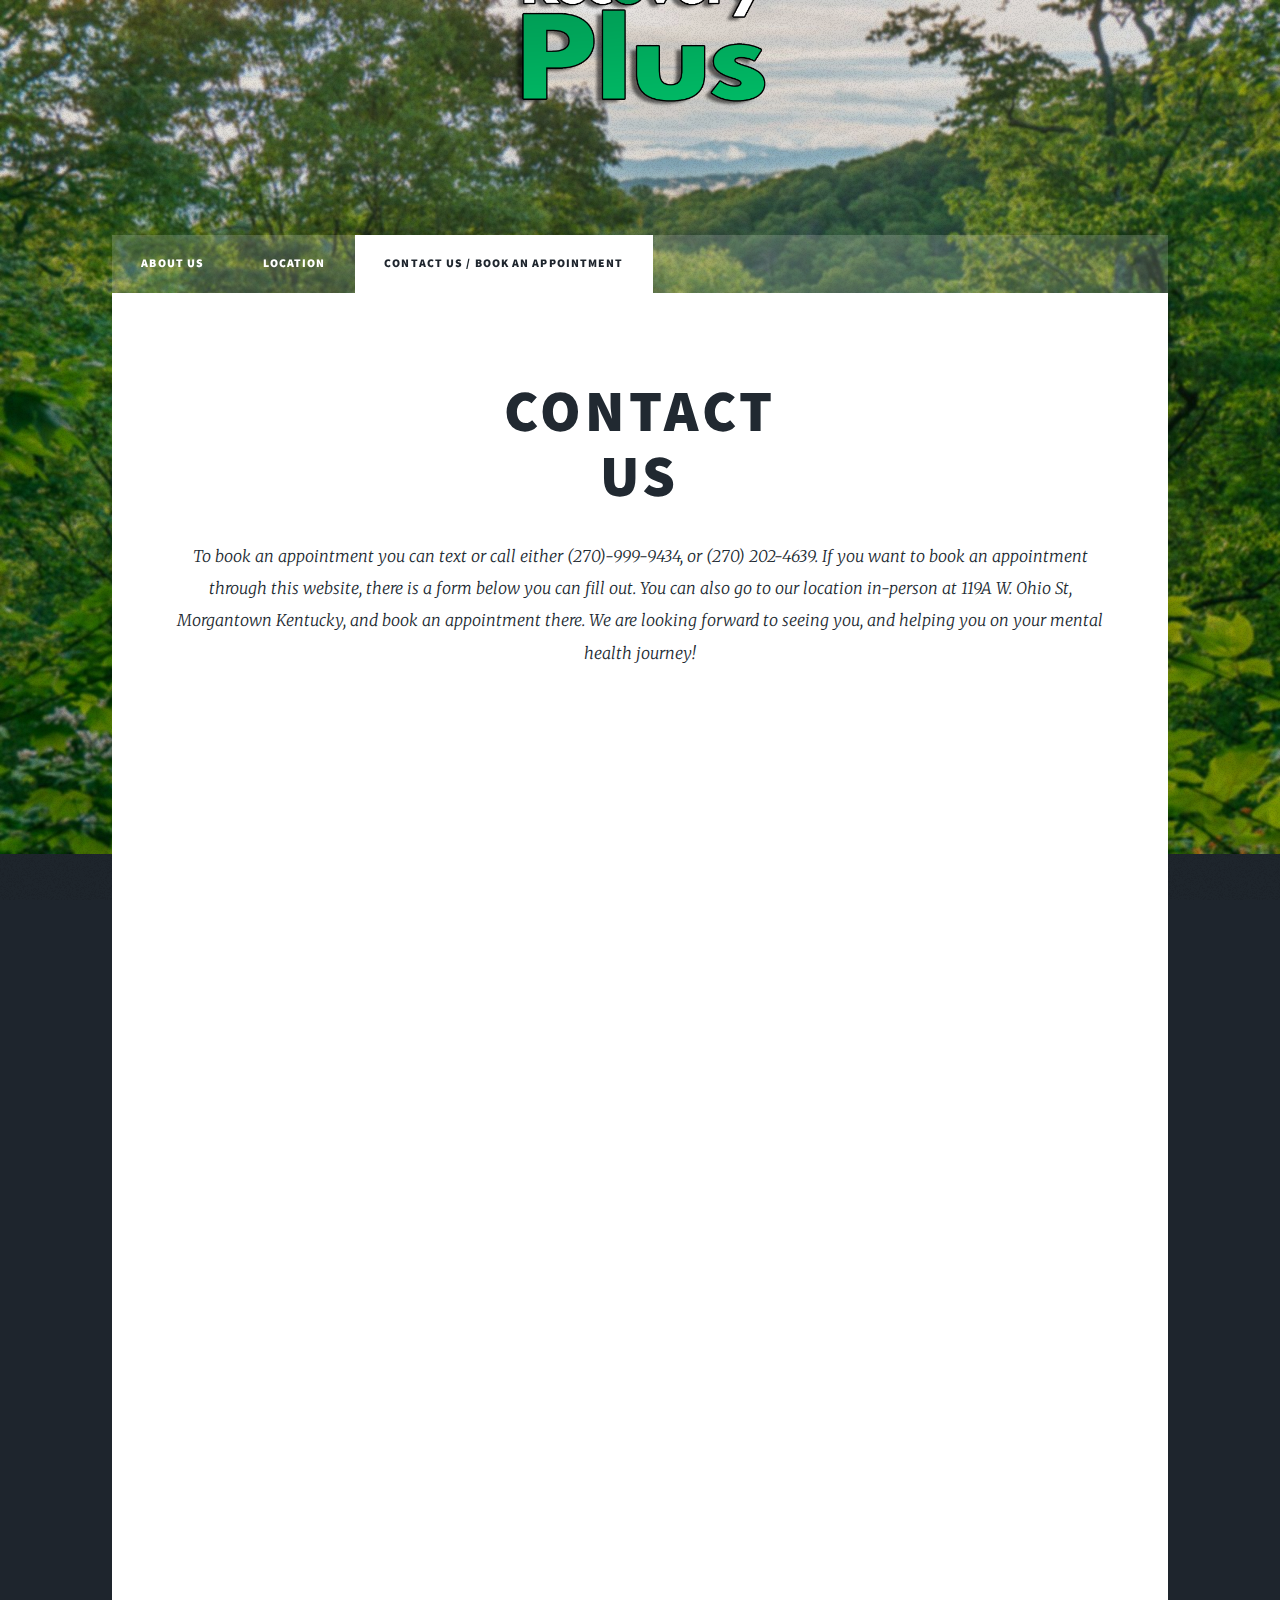
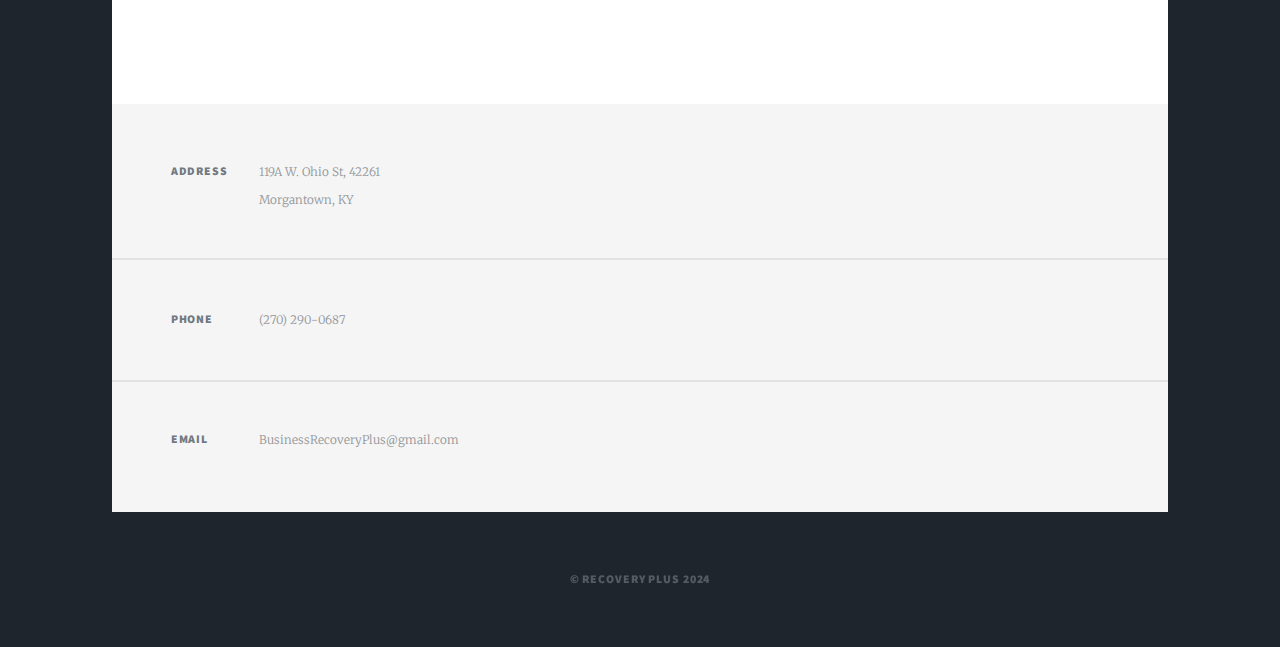
==== commit 715704c6: "Update Contact.html" ====
--- a/Contact.html
+++ b/Contact.html
@@ -25,9 +25,9 @@
 				<!-- Nav -->
 					<nav id="nav">
 						<ul class="links">
-							<li><a href="index.html">About Us</a></li>
-							<li><a href="generic.html">Location</a></li>
-							<li class="active"><a href="elements.html">Contact Us / Book an Appointment</a></li>
+							<li><a href="./">About Us</a></li>
+							<li><a href="./Location">Location</a></li>
+							<li class="active"><a href="./Contact">Contact Us / Book an Appointment</a></li>
 						</ul>
 					</nav>
 
@@ -59,8 +59,7 @@
 							</section>
 							<section>
 								<h3>Phone</h3>
-								<p>(270) 999-9434 <br> OR <br>
-								(270) 202-4639</p>
+								<p>(270) 290-0687</p>
 							</section>
 							<section>
 								<h3>Email</h3>
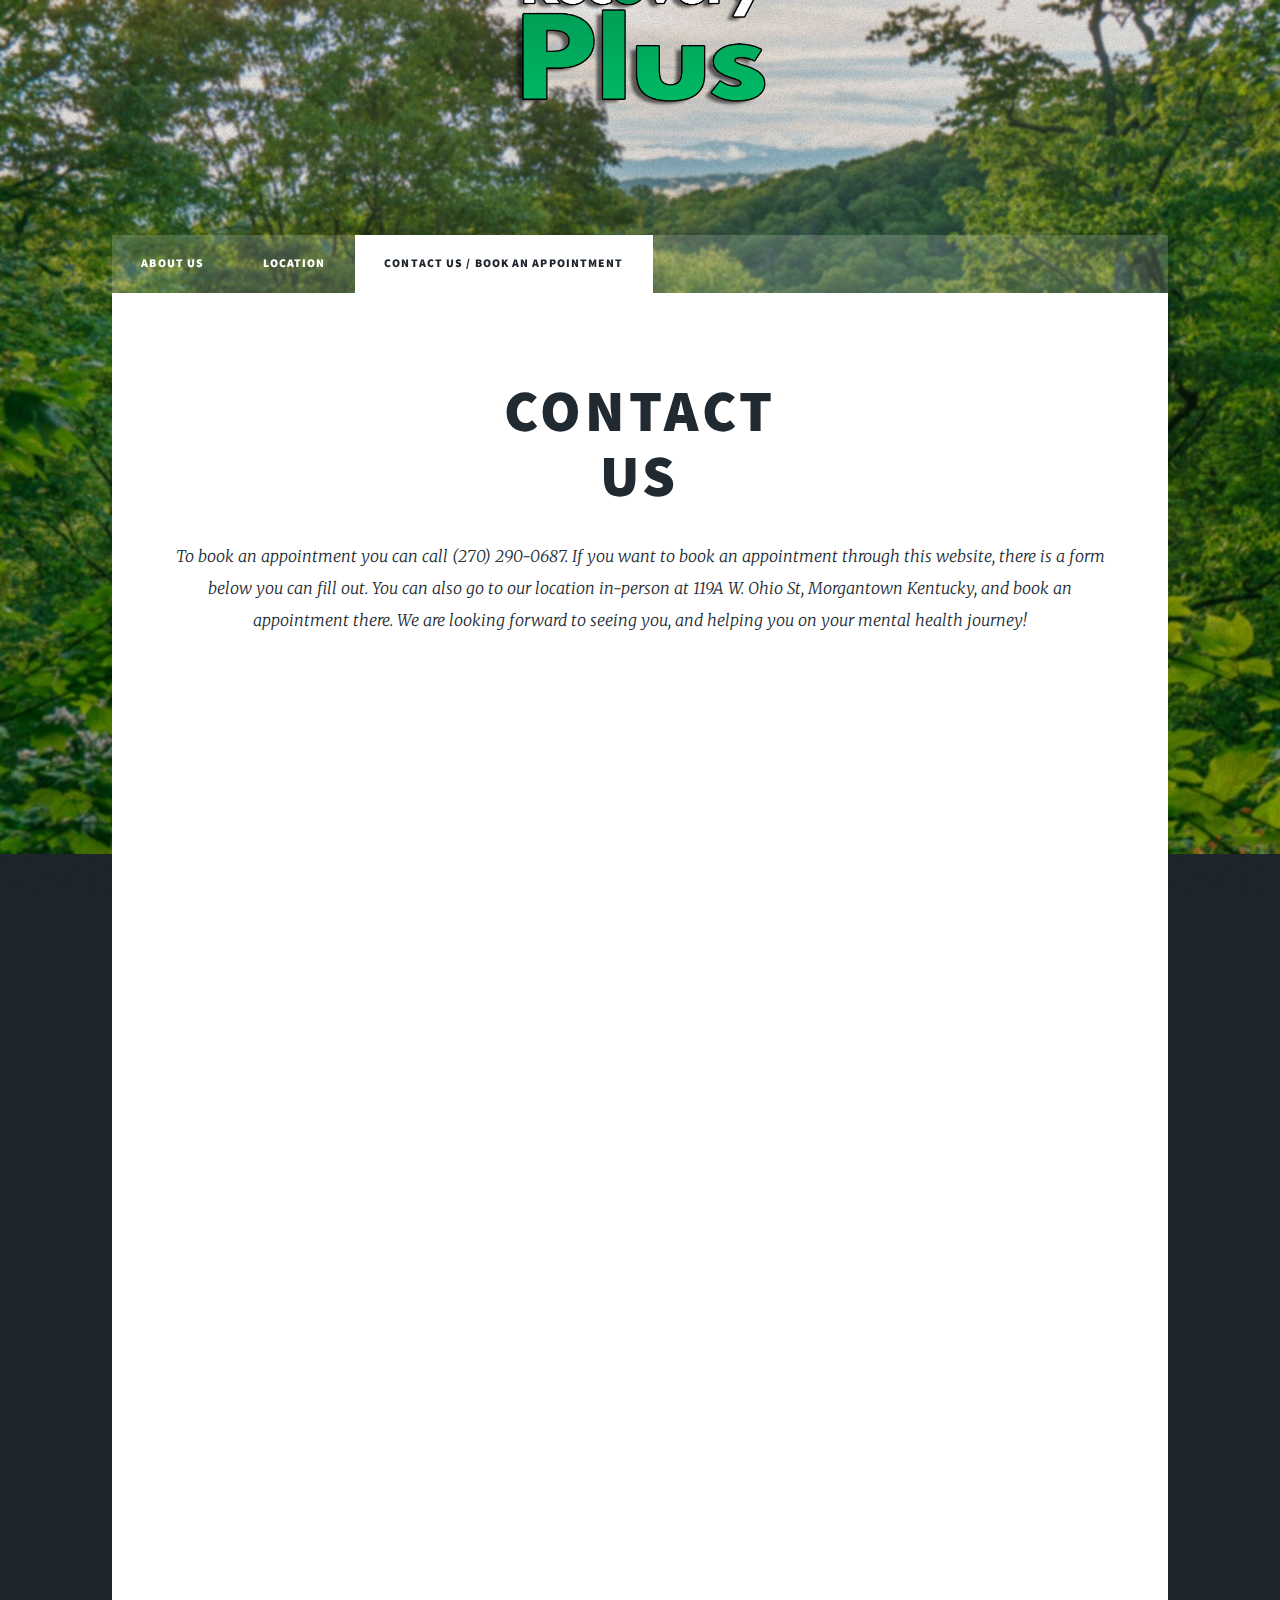
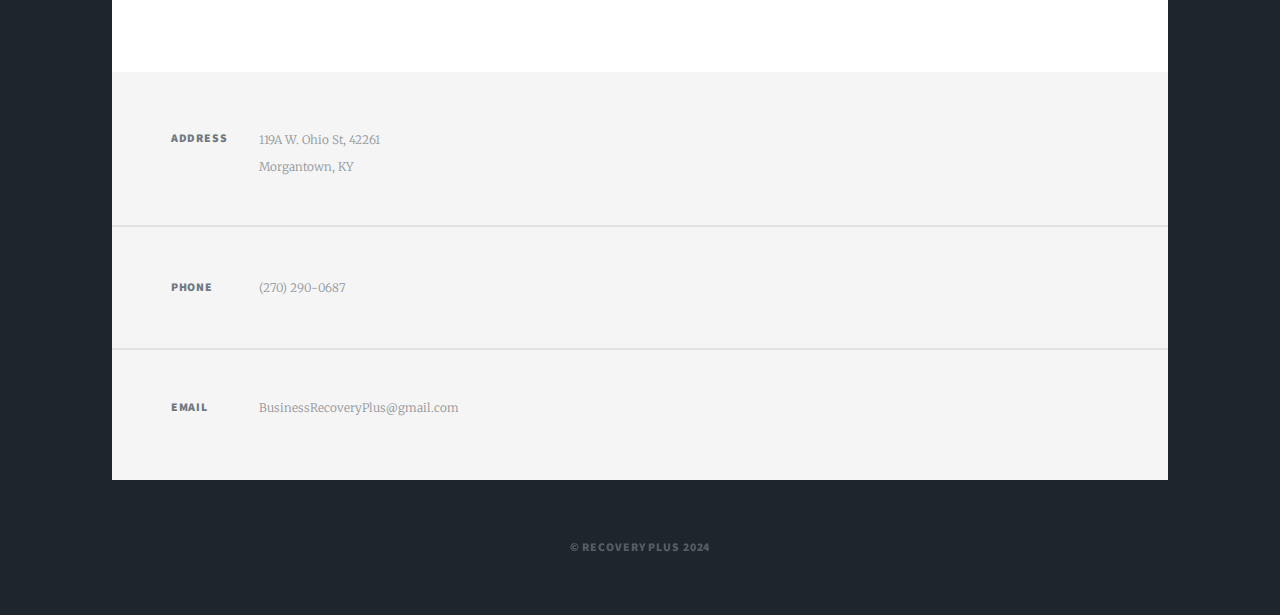
==== commit 1c7dd4a9: "Update Contact.html" ====
--- a/Contact.html
+++ b/Contact.html
@@ -39,7 +39,7 @@
 								<header class="major">
 									<h1>Contact<br />
 									Us</h1>
-									<p>To book an appointment you can text or call either (270)-999-9434, or (270) 202-4639.
+									<p>To book an appointment you can call (270) 290-0687.
 									If you want to book an appointment through this website, there is a form below you can fill out. You can also go to our location in-person at 119A W. Ohio St, Morgantown Kentucky, and book
 									an appointment there. We are looking forward to seeing you, and helping you on your
 									mental health journey!</p><br>
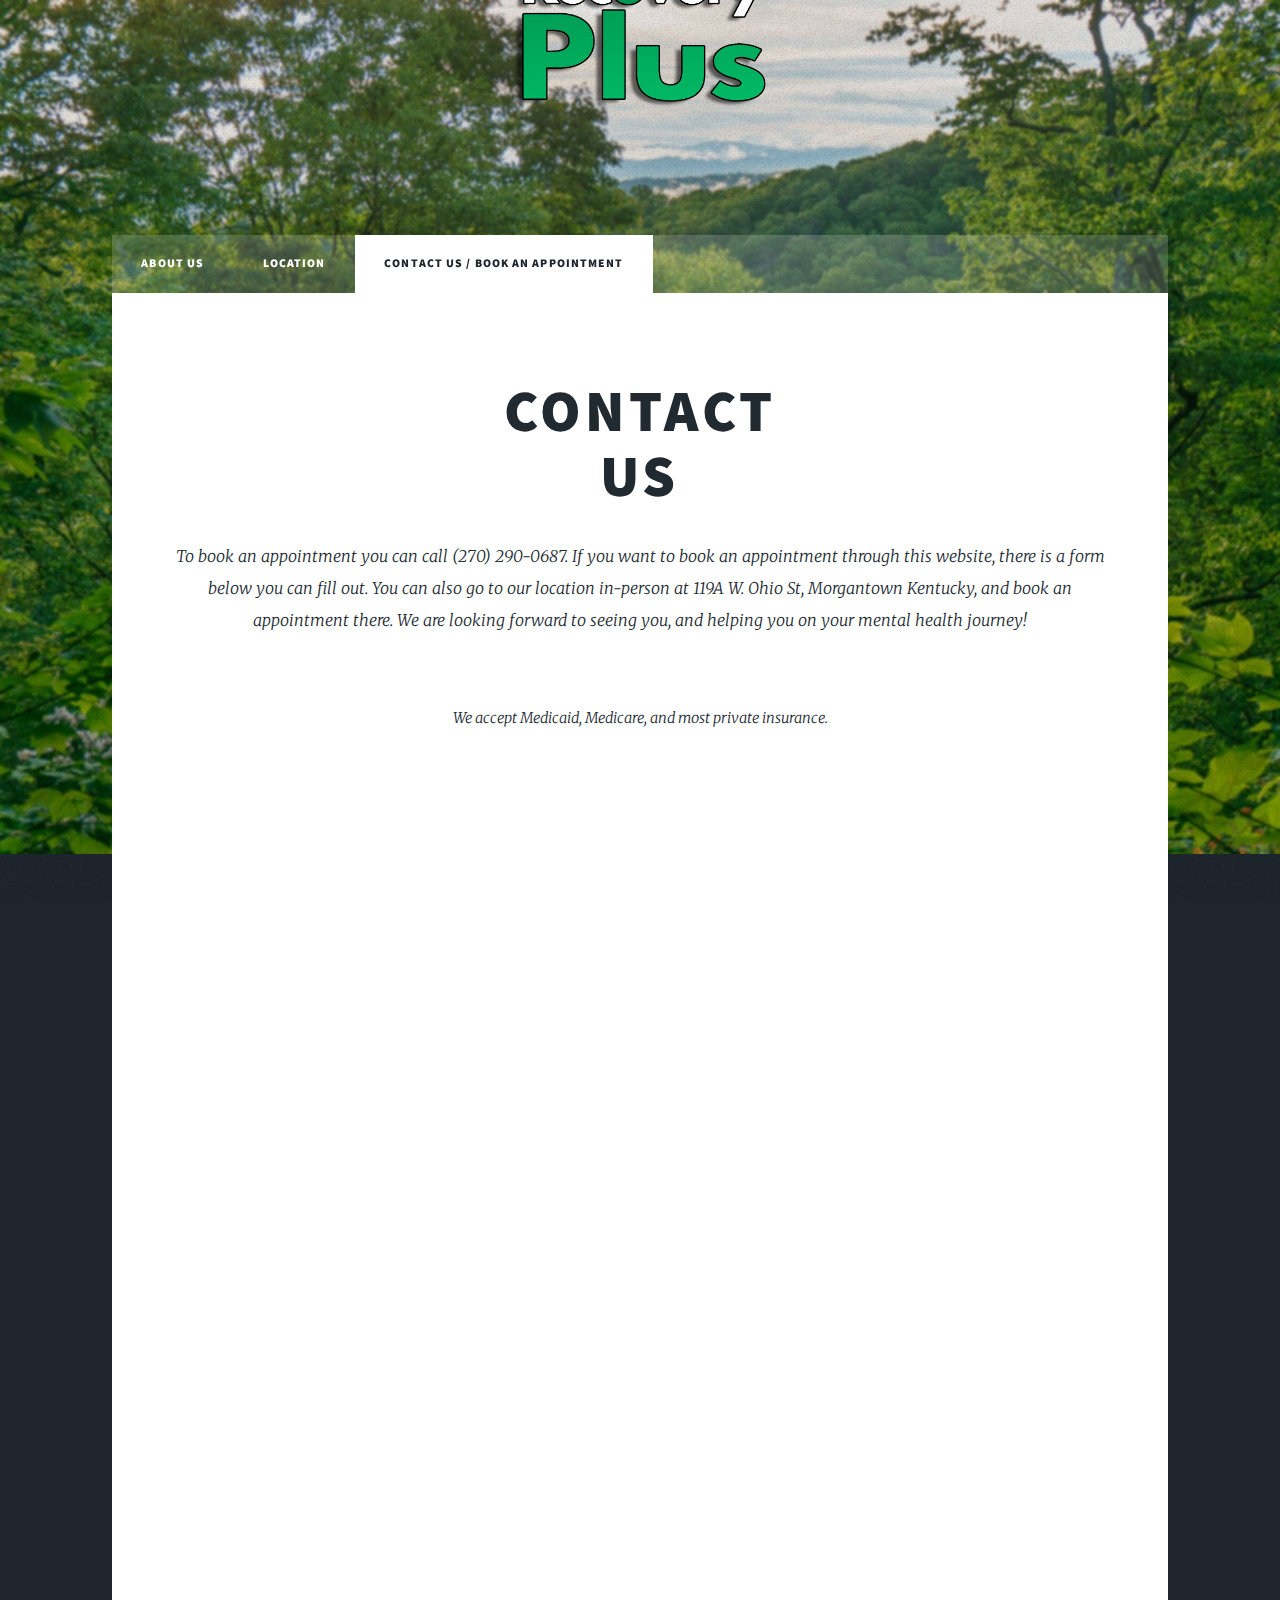
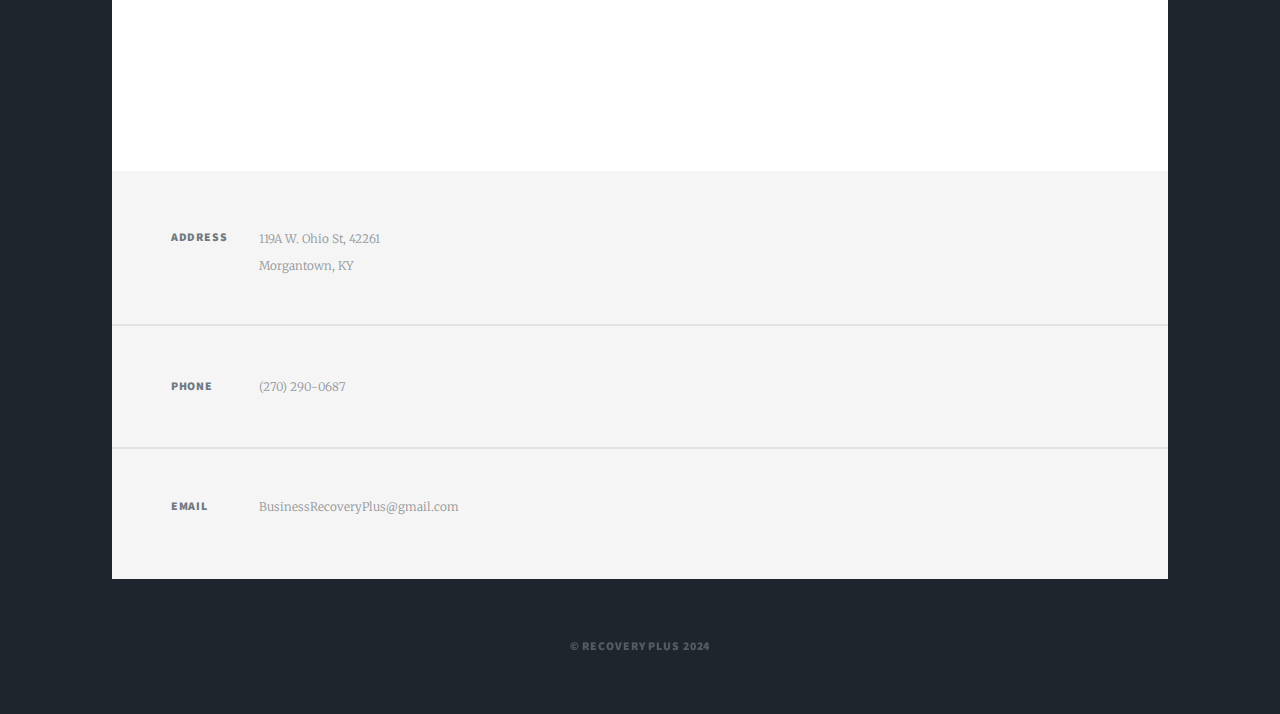
==== commit 7cd62067: "Update Contact.html" ====
--- a/Contact.html
+++ b/Contact.html
@@ -43,6 +43,7 @@
 									If you want to book an appointment through this website, there is a form below you can fill out. You can also go to our location in-person at 119A W. Ohio St, Morgantown Kentucky, and book
 									an appointment there. We are looking forward to seeing you, and helping you on your
 									mental health journey!</p><br>
+									<p>We accept Medicaid, Medicare, and most private insurance.</p><br>
 									<iframe class="image fit" src="https://docs.google.com/forms/d/e/1FAIpQLSfh16a1LUzM3JCRupgCEAcpwVUj3cCktyLYL_RZSN-LQg1BMQ/viewform?embedded=true" width="1240" height="817" frameborder="0" marginheight="0" marginwidth="0">Loading…</iframe>
 								</header>
 							</section>
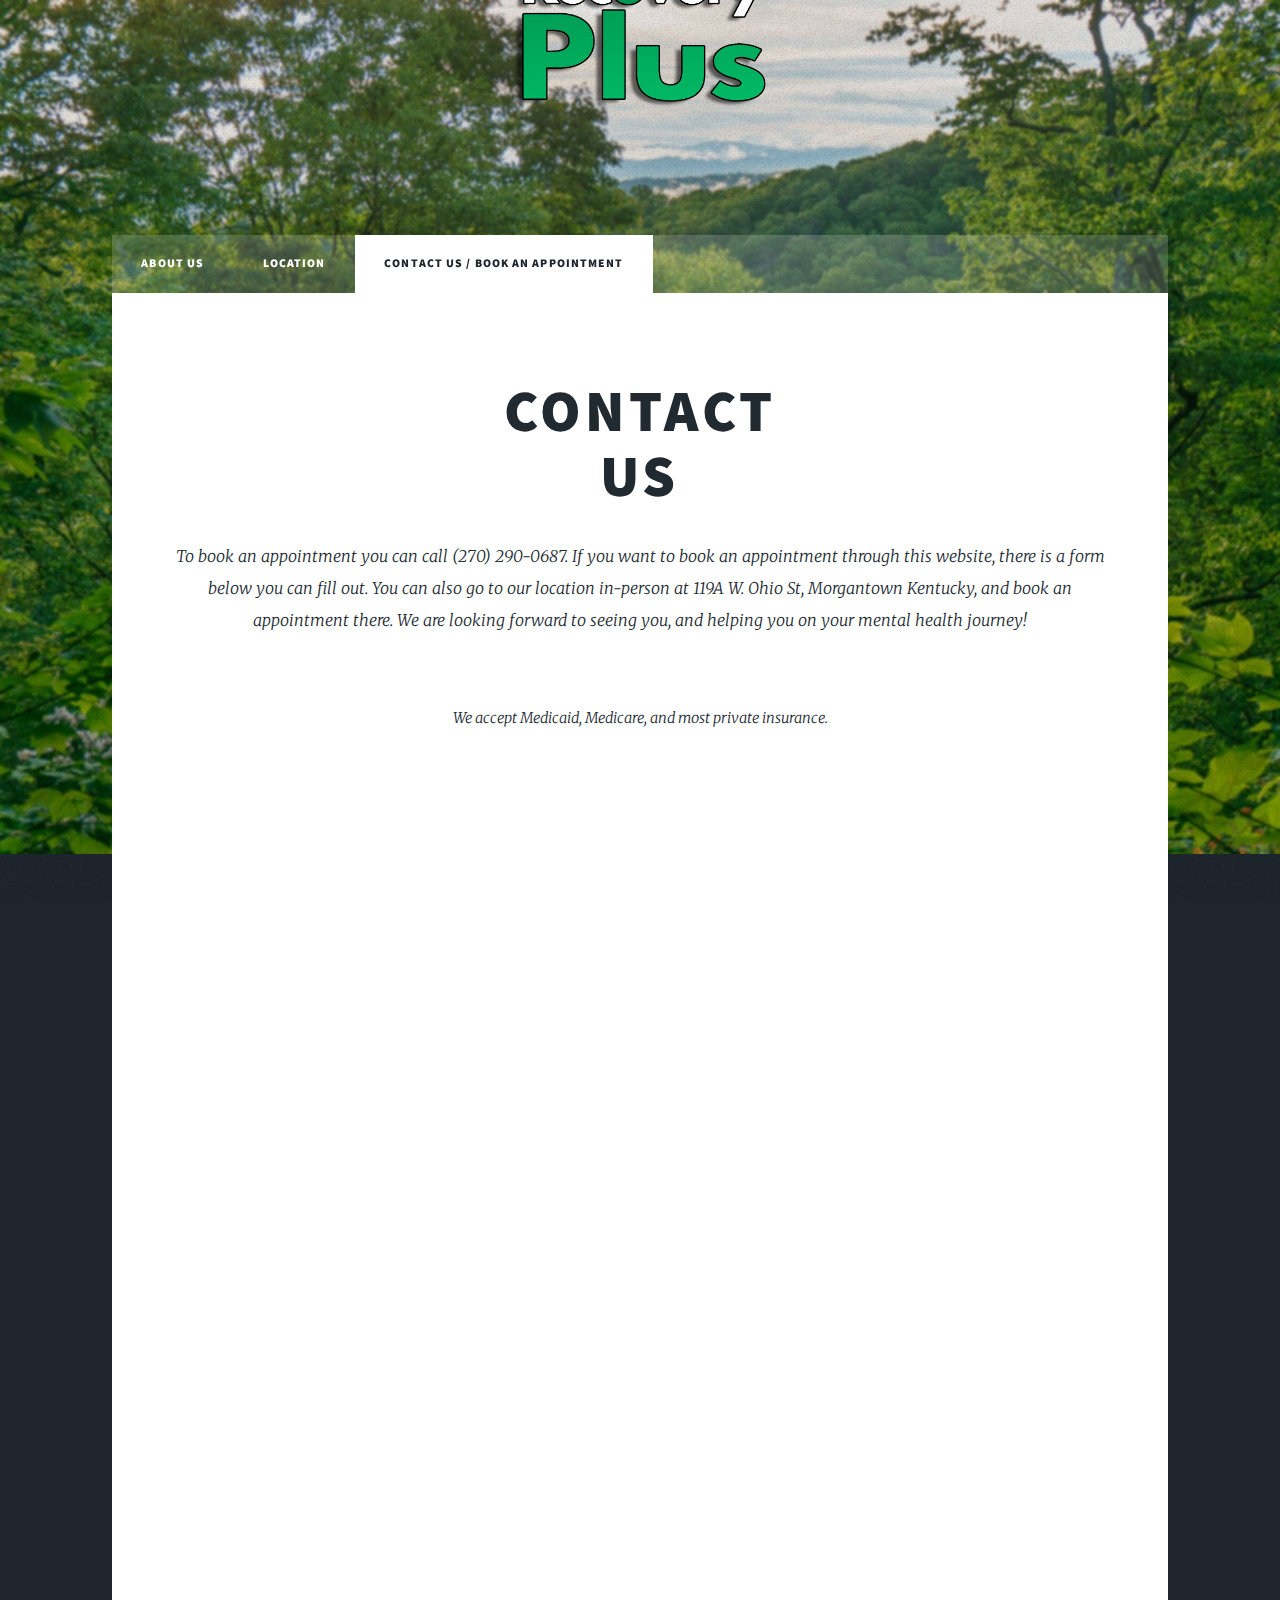
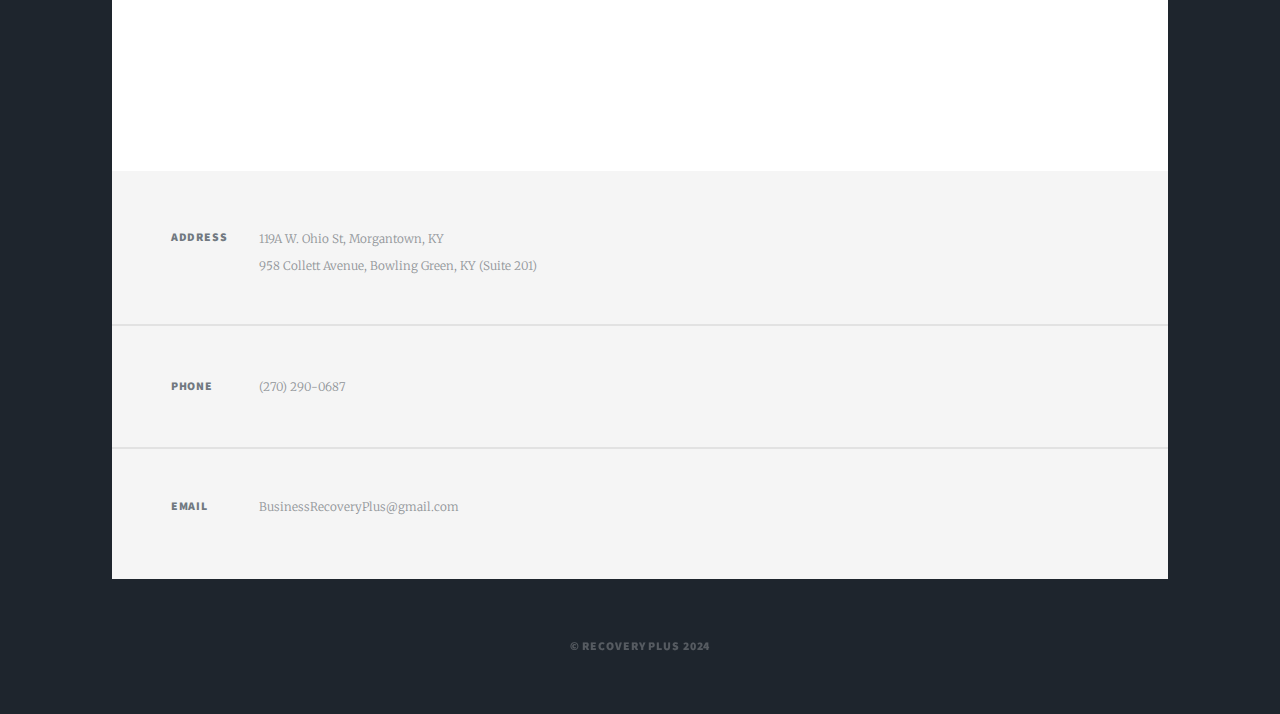
==== commit f7c97807: "Update Contact.html" ====
--- a/Contact.html
+++ b/Contact.html
@@ -25,9 +25,9 @@
 				<!-- Nav -->
 					<nav id="nav">
 						<ul class="links">
-							<li><a href="./">About Us</a></li>
-							<li><a href="./Location">Location</a></li>
-							<li class="active"><a href="./Contact">Contact Us / Book an Appointment</a></li>
+							<li><a href="index.html">About Us</a></li>
+							<li><a href="generic.html">Location</a></li>
+							<li class="active"><a href="elements.html">Contact Us / Book an Appointment</a></li>
 						</ul>
 					</nav>
 
@@ -55,8 +55,8 @@
 						<section class="split contact">
 							<section class="alt">
 								<h3>Address</h3>
-								<p>119A W. Ohio St, 42261<br />
-								Morgantown, KY</p>
+								<p>119A W. Ohio St, Morgantown, KY<br />
+								958 Collett Avenue, Bowling Green, KY (Suite 201)</p>
 							</section>
 							<section>
 								<h3>Phone</h3>
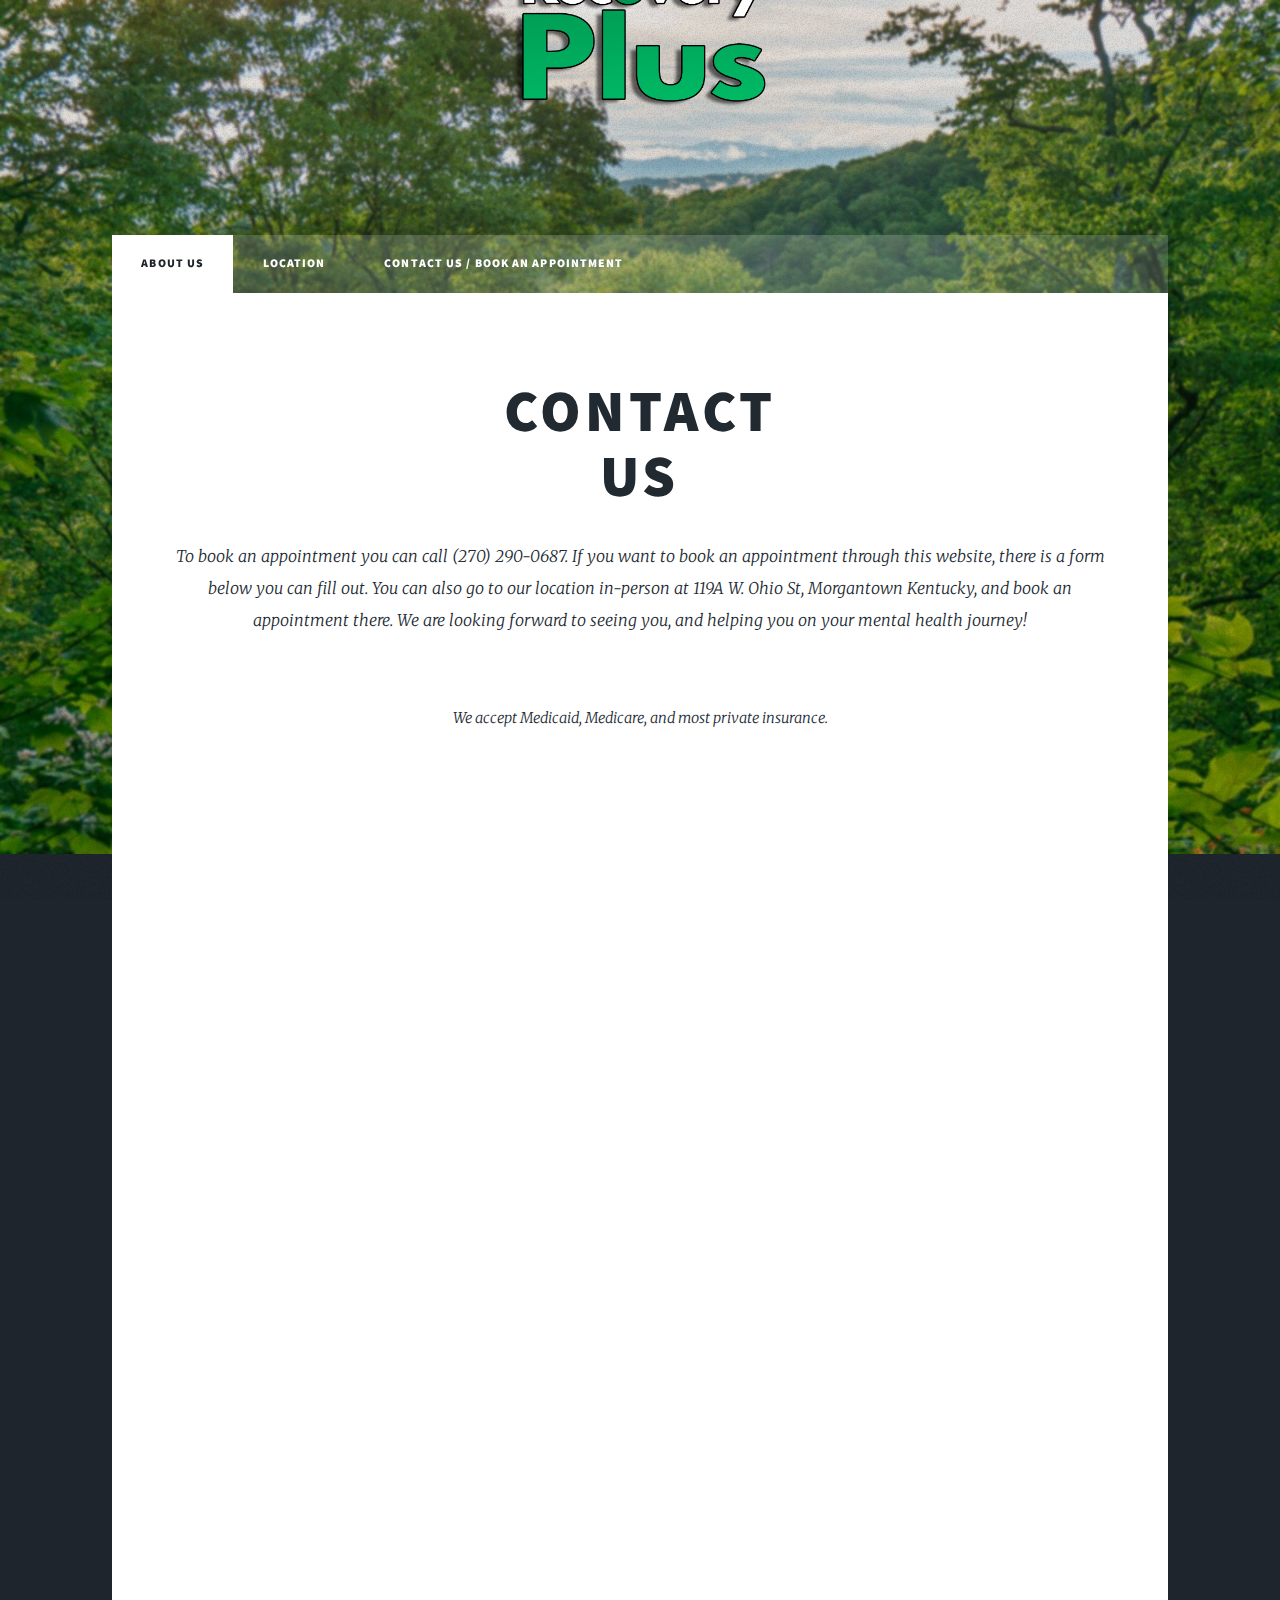
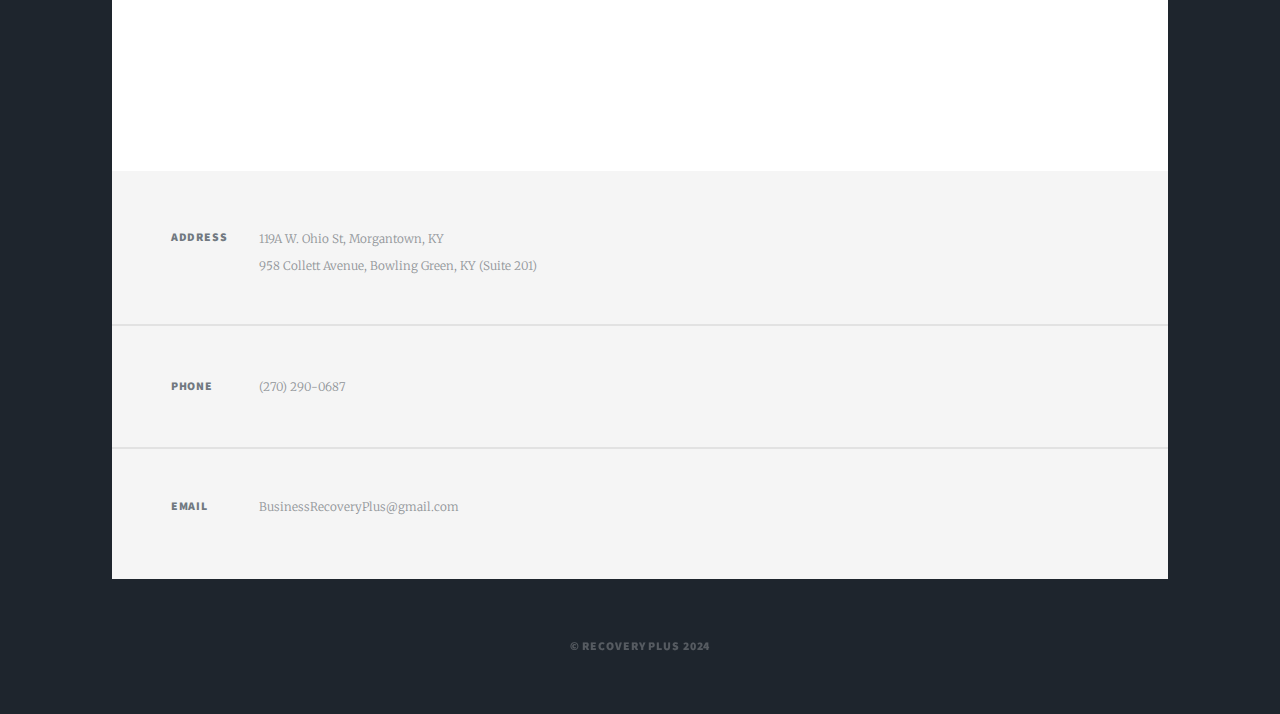
==== commit 8e06309b: "Update Contact.html" ====
--- a/Contact.html
+++ b/Contact.html
@@ -25,9 +25,9 @@
 				<!-- Nav -->
 					<nav id="nav">
 						<ul class="links">
-							<li><a href="index.html">About Us</a></li>
-							<li><a href="generic.html">Location</a></li>
-							<li class="active"><a href="elements.html">Contact Us / Book an Appointment</a></li>
+							<li class="active"><a href="./">About Us</a></li>
+							<li><a href="./Location">Location</a></li>
+							<li><a href="./Contact">Contact Us / Book an Appointment</a></li>
 						</ul>
 					</nav>
 
